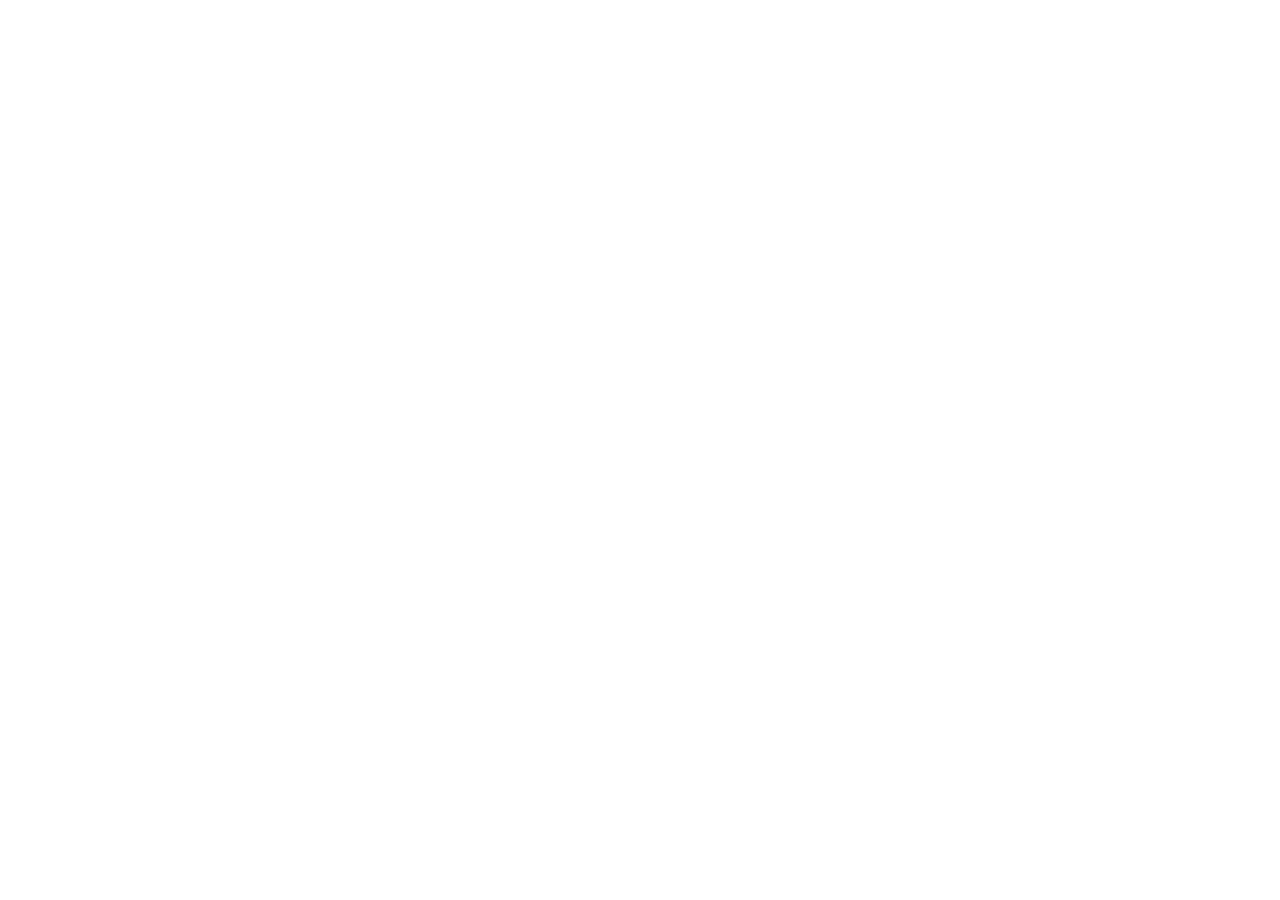
==== index.html @ 6462c763 "structur-created" ====
<!DOCTYPE html>
<html lang="de">
<head>
    <meta charset="UTF-8">
    <meta name="viewport" content="width=device-width, initial-scale=1.0">

    <title>Friseur & Kosmetikstudio</title>

    <meta name="description" content="Modernes Friseur- und Kosmetikstudio. Professionelle Haar- und Beautybehandlungen. Vereinbaren Sie Ihren Termin.">

    <link rel="stylesheet" href="./styles/style.css">
    <script src="./script.js" defer></script>
</head>

<body>

    <header>

    </header>

    <main>

        <section id="hero">

        </section>

        <section id="about">

        </section>

        <section id="services">

        </section>

        <section id="prices">

        </section>

        <section id="gallery">

        </section>

        <section id="reviews">

        </section>

        <section id="contact">

        </section>

    </main>

    <footer>

    </footer>

</body>
</html>
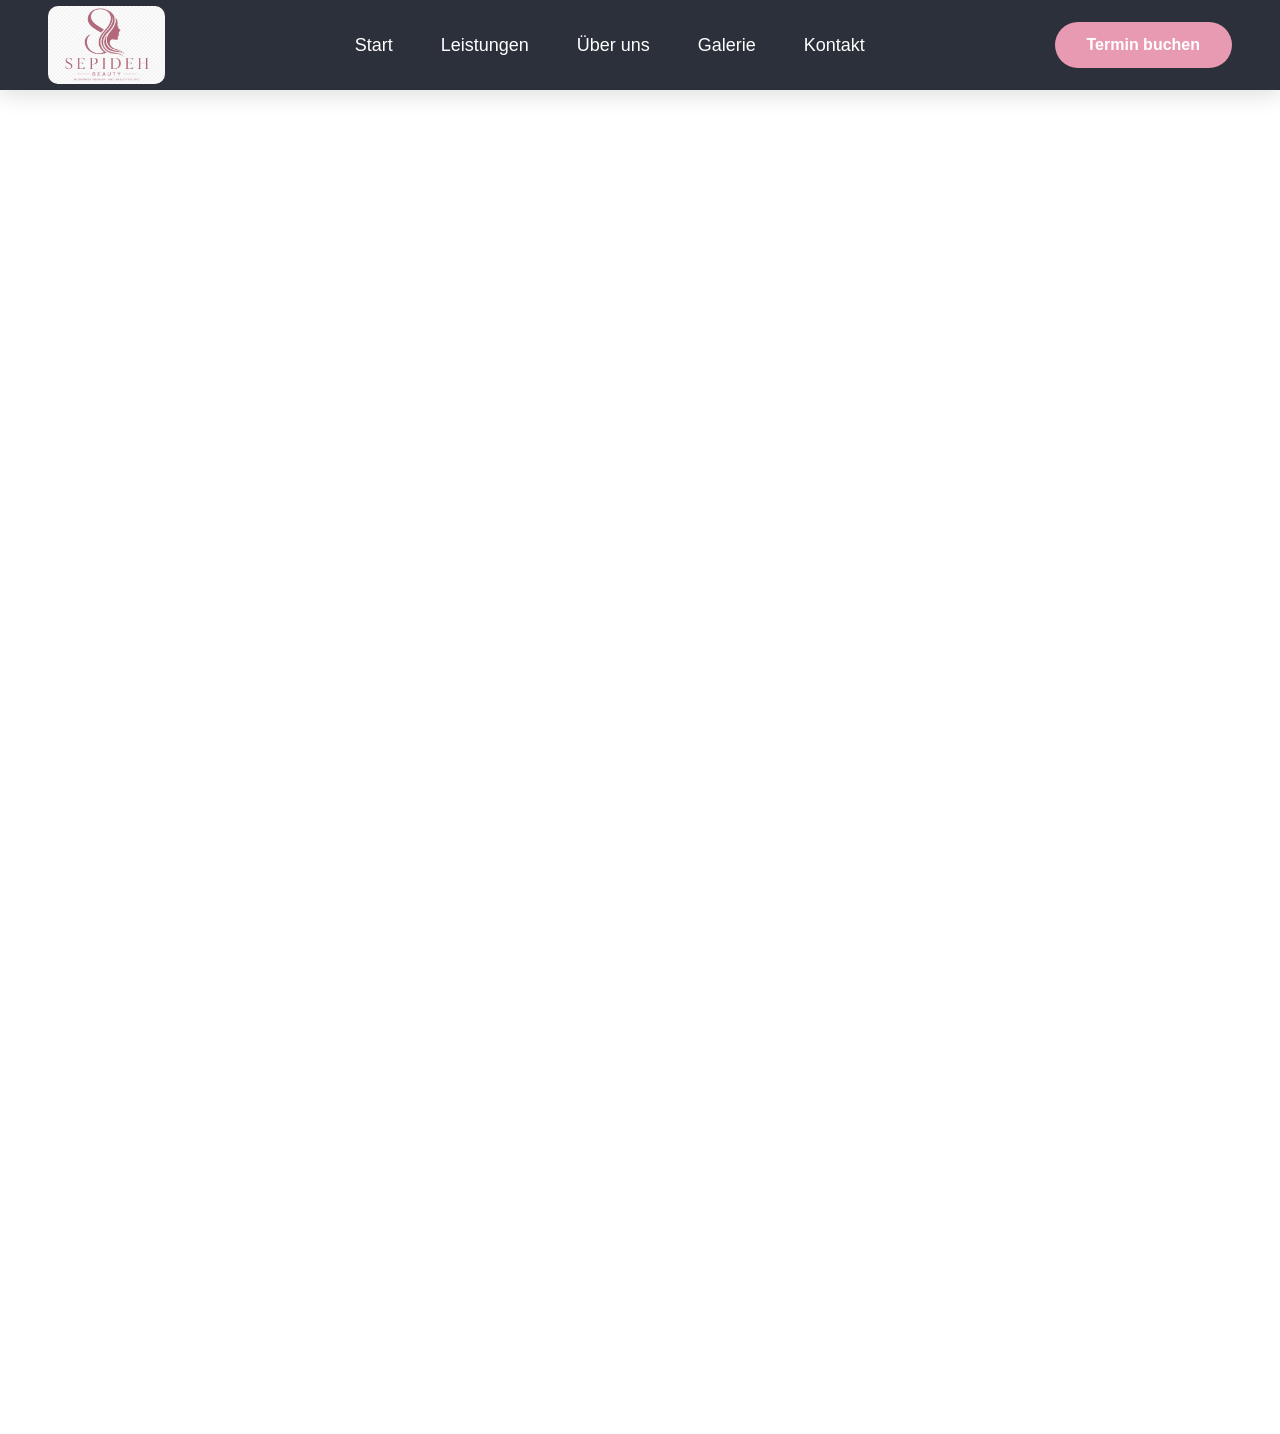
==== commit e0d7ba91: "header-style-created" ====
--- a/index.html
+++ b/index.html
@@ -15,8 +15,30 @@
 <body>
 
     <header>
+    <div class="header_content">
 
-    </header>
+        <a href="#" class="logo">
+            <img src="./assets/images/logo.webp" alt="Sepideh Beauty Logo">
+        </a>
+
+        <nav class="desktop_nav">
+            <a href="#home">Start</a>
+            <a href="#services">Leistungen</a>
+            <a href="#about">Über uns</a>
+            <a href="#gallery">Galerie</a>
+            <a href="#contact">Kontakt</a>
+        </nav>
+
+        <button class="appointment_btn">
+            Termin buchen
+        </button>
+
+        <button class="burger_btn" aria-label="Menü öffnen">
+            ☰
+        </button>
+
+    </div>
+</header>
 
     <main>
 
--- a/styles/style.css
+++ b/styles/style.css
@@ -0,0 +1,5 @@
+@import url("fonts.css");
+@import url("global.css");
+@import url("header_and_footer.css");
+@import url("sections.css");
+@import url("media.css");
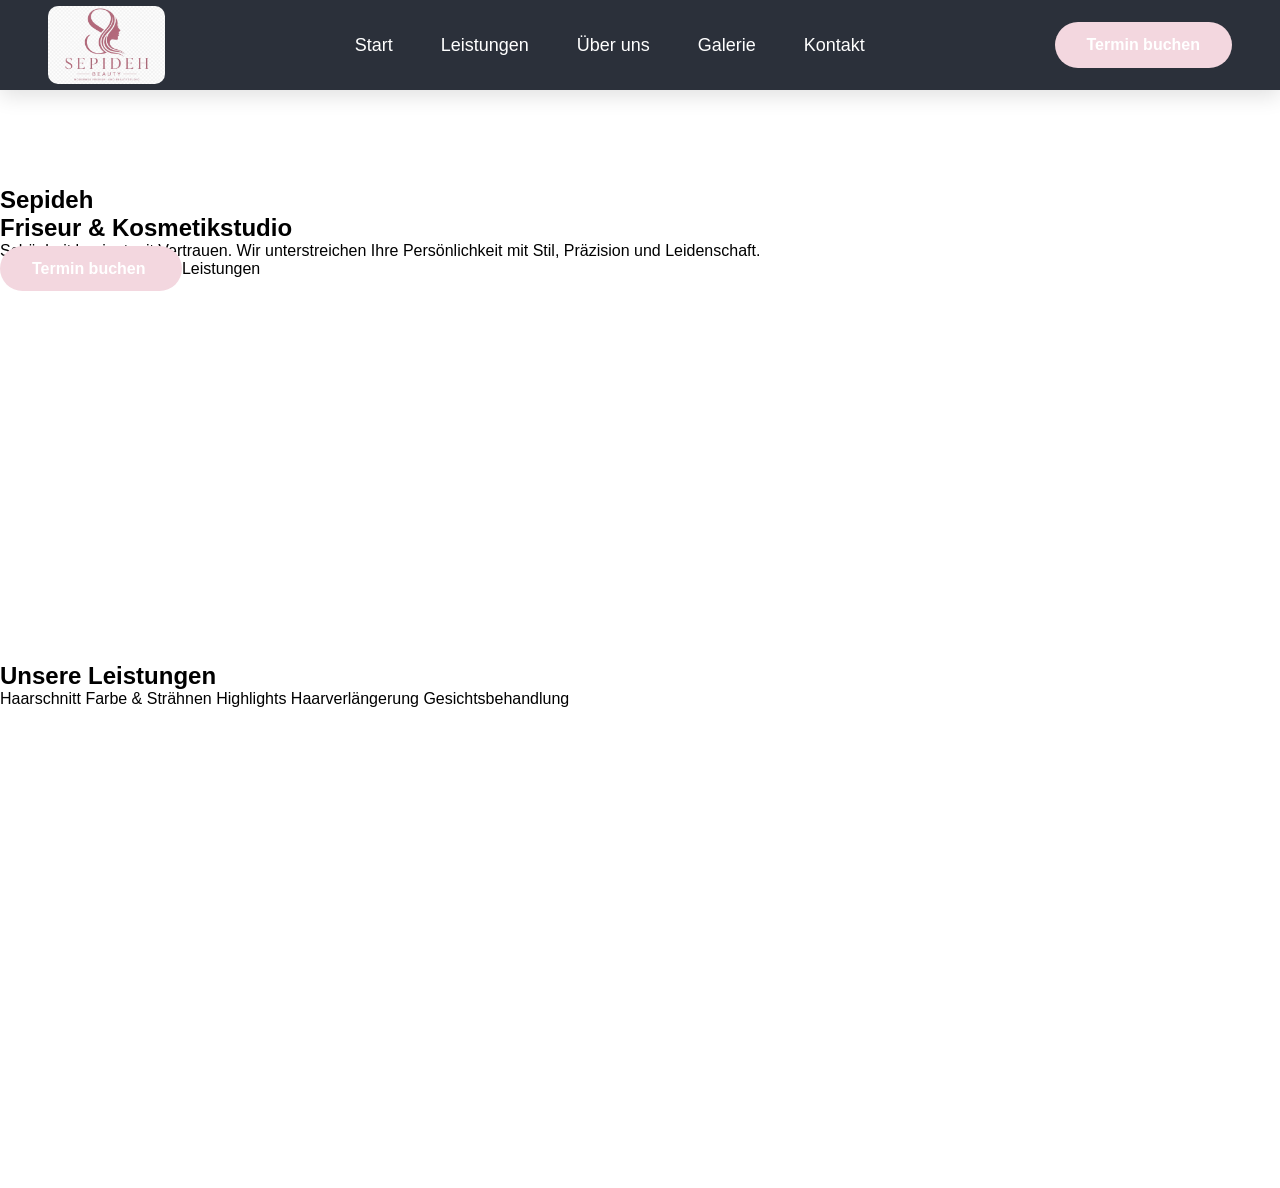
==== commit 4a164604: "fonts-lokal-added" ====
--- a/index.html
+++ b/index.html
@@ -14,10 +14,10 @@
 
 <body>
 
-    <header>
+   <header>
     <div class="header_content">
 
-        <a href="#" class="logo">
+      <a href="#hero" class="logo">
             <img src="./assets/images/logo.webp" alt="Sepideh Beauty Logo">
         </a>
 
@@ -29,9 +29,9 @@
             <a href="#contact">Kontakt</a>
         </nav>
 
-        <button class="appointment_btn">
+        <a href="tel:+497141123456" class="appointment_btn">
             Termin buchen
-        </button>
+        </a>
 
         <button class="burger_btn" aria-label="Menü öffnen">
             ☰
@@ -40,37 +40,86 @@
     </div>
 </header>
 
-    <main>
 
-        <section id="hero">
+   <main>
 
-        </section>
+    <section id="hero">
 
-        <section id="about">
+        <div class="hero_overlay">
 
-        </section>
+    <h1>Sepideh</h1>
 
-        <section id="services">
+    <h2>Friseur & Kosmetikstudio</h2>
 
-        </section>
+    <p>
+        Schönheit beginnt mit Vertrauen.
+        Wir unterstreichen Ihre Persönlichkeit mit Stil,
+        Präzision und Leidenschaft.
+    </p>
 
-        <section id="prices">
+    <div class="hero_buttons">
 
-        </section>
+        <a href="tel:+497141123456" class="appointment_btn">
+            Termin buchen
+        </a>
 
-        <section id="gallery">
+        <a href="#services" class="hero_btn_secondary">
+            Leistungen
+        </a>
 
-        </section>
+    </div>
 
-        <section id="reviews">
+</div>
 
-        </section>
+    </section>
 
-        <section id="contact">
+    <section id="about">
 
-        </section>
+    </section>
 
-    </main>
+    <section id="services">
+
+        <h2>Unsere Leistungen</h2>
+
+        <nav class="service_nav">
+            <a href="#haarschnitt">Haarschnitt</a>
+            <a href="#farbe-straehnen">Farbe & Strähnen</a>
+            <a href="#highlights">Highlights</a>
+            <a href="#haarverlaengerung">Haarverlängerung</a>
+            <a href="#gesichtsbehandlung">Gesichtsbehandlung</a>
+        </nav>
+
+        <article id="haarschnitt">
+
+        </article>
+
+        <article id="farbe-straehnen">
+
+        </article>
+
+        <article id="highlights">
+
+        </article>
+
+        <article id="haarverlaengerung">
+
+        </article>
+
+        <article id="gesichtsbehandlung">
+
+        </article>
+
+    </section>
+
+    <section id="gallery">
+
+    </section>
+
+    <section id="contact">
+
+    </section>
+
+</main>
 
     <footer>
 
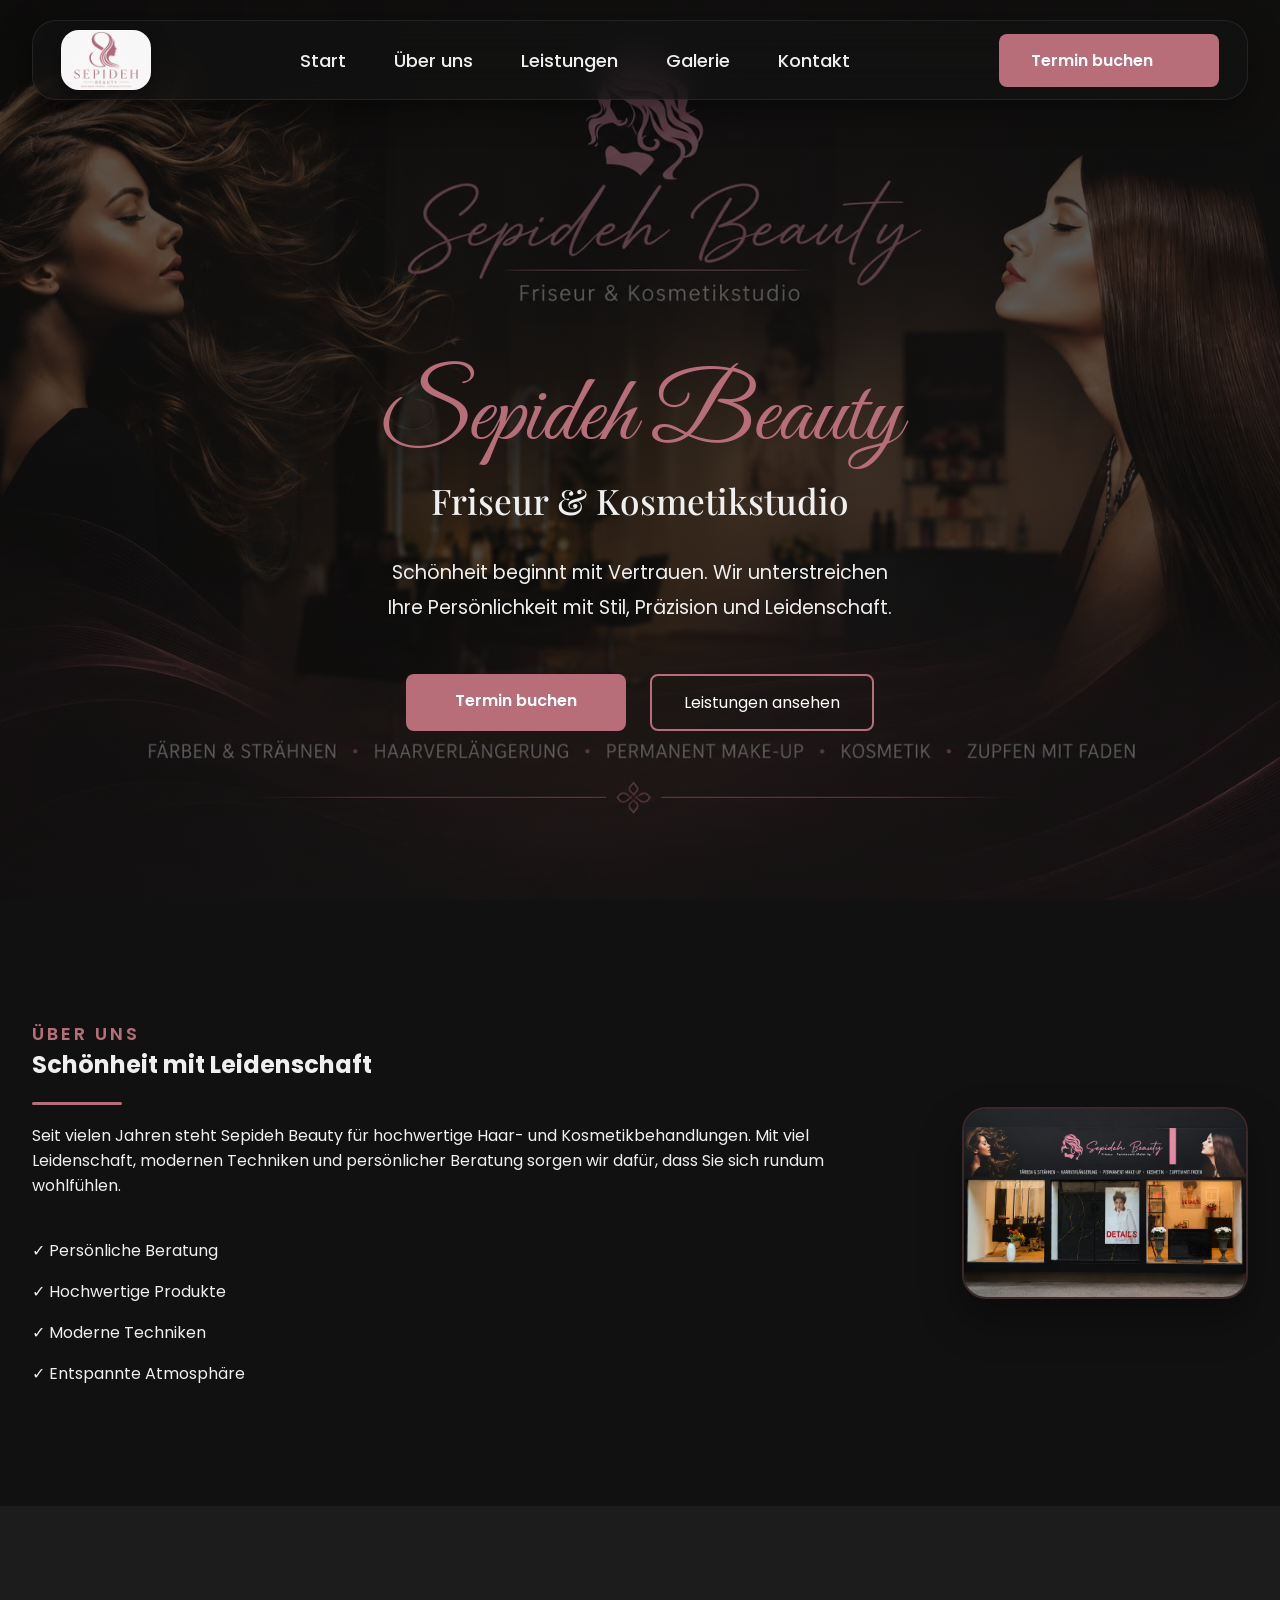
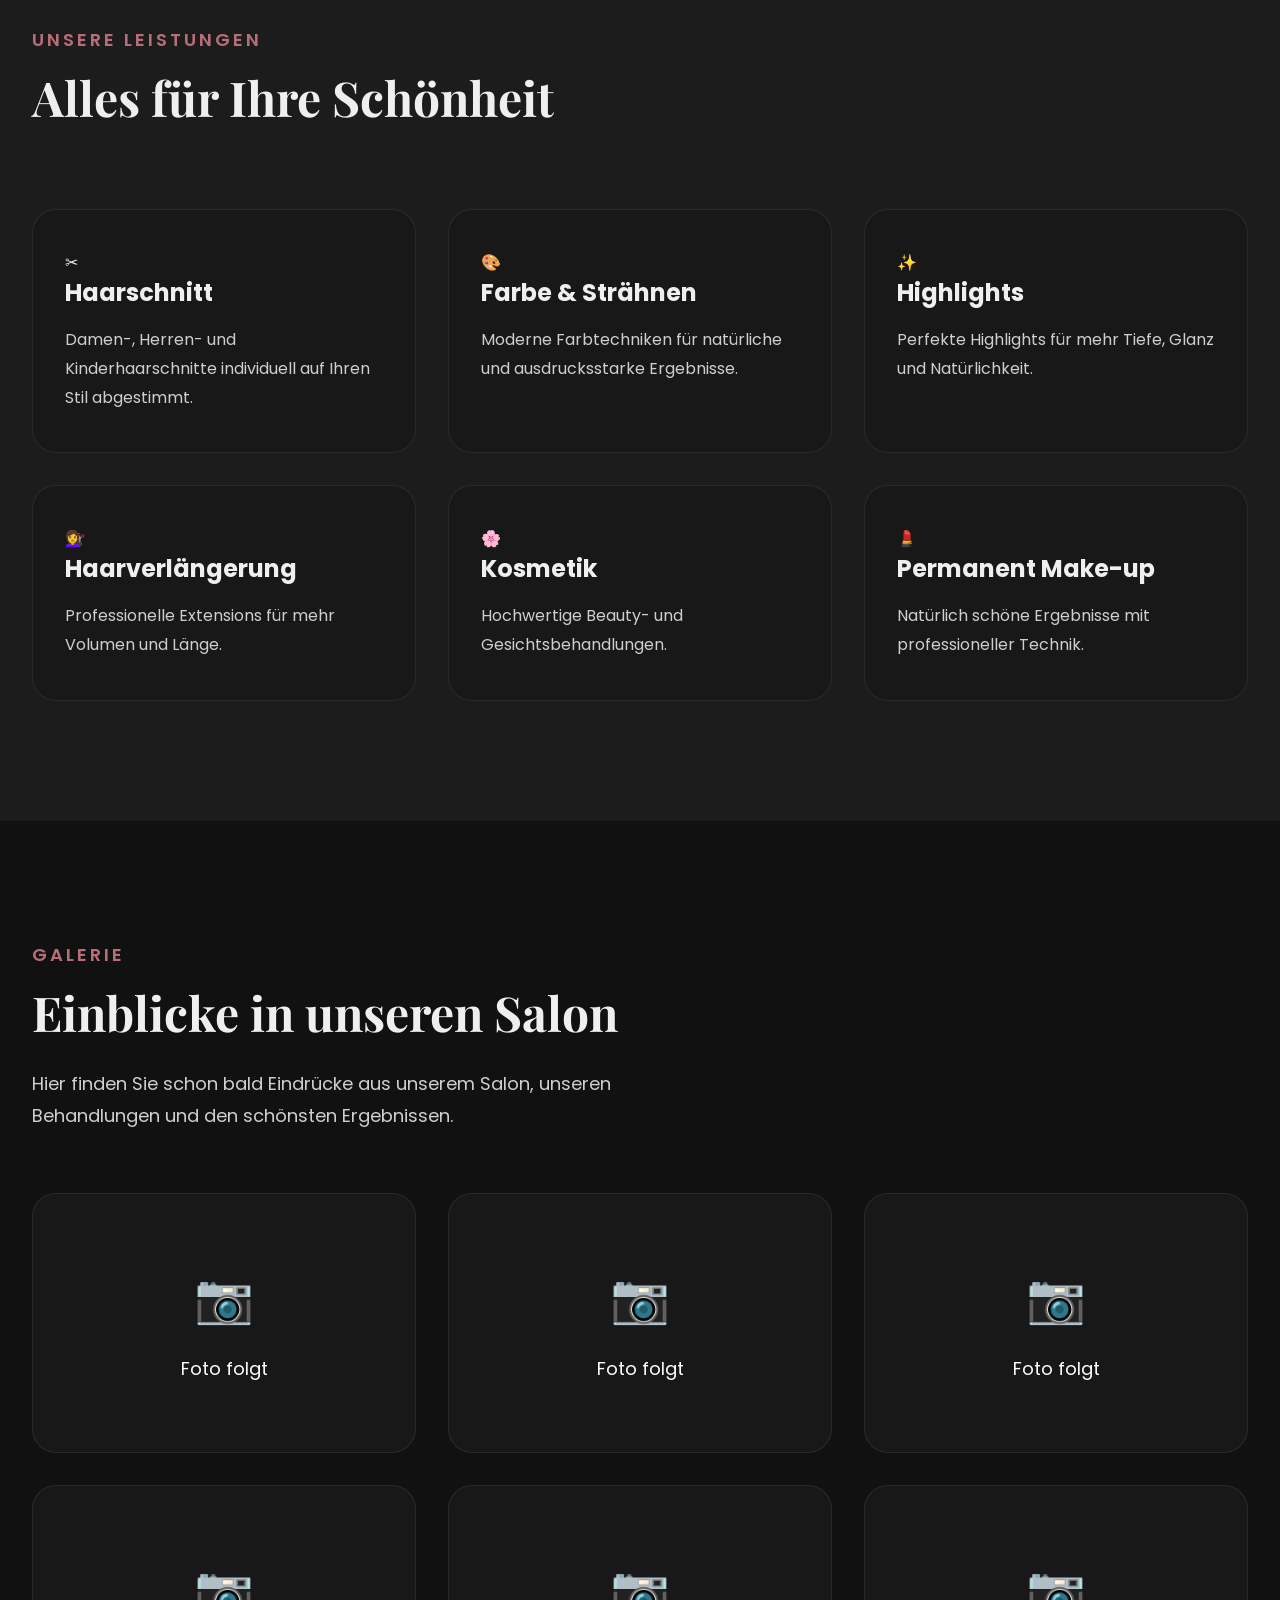
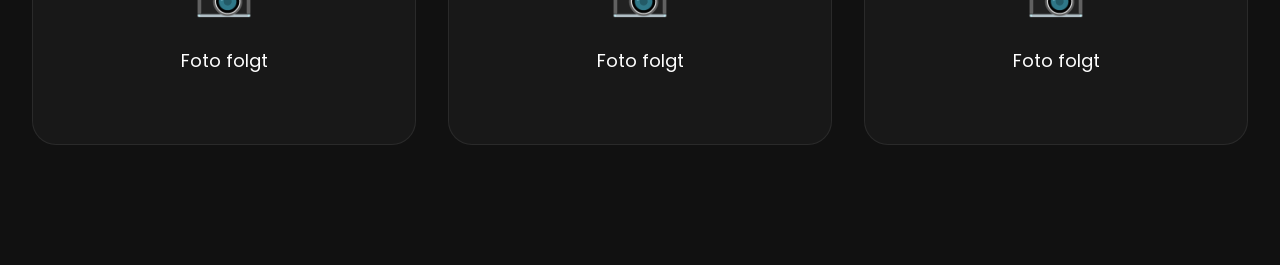
==== commit d14bf154: "section-style" ====
--- a/index.html
+++ b/index.html
@@ -15,16 +15,16 @@
 <body>
 
    <header>
-    <div class="header_content">
-
-      <a href="#hero" class="logo">
+    <div class="header_content container">
+
+        <a href="#hero" class="logo">
             <img src="./assets/images/logo.webp" alt="Sepideh Beauty Logo">
         </a>
 
         <nav class="desktop_nav">
-            <a href="#home">Start</a>
+            <a href="#hero">Start</a>
+            <a href="#about">Über uns</a>
             <a href="#services">Leistungen</a>
-            <a href="#about">Über uns</a>
             <a href="#gallery">Galerie</a>
             <a href="#contact">Kontakt</a>
         </nav>
@@ -40,80 +40,253 @@
     </div>
 </header>
 
-
    <main>
 
-    <section id="hero">
+   <section id="hero">
+
+    <div class="container">
 
         <div class="hero_overlay">
 
-    <h1>Sepideh</h1>
-
-    <h2>Friseur & Kosmetikstudio</h2>
-
-    <p>
-        Schönheit beginnt mit Vertrauen.
-        Wir unterstreichen Ihre Persönlichkeit mit Stil,
-        Präzision und Leidenschaft.
-    </p>
-
-    <div class="hero_buttons">
-
-        <a href="tel:+497141123456" class="appointment_btn">
-            Termin buchen
-        </a>
-
-        <a href="#services" class="hero_btn_secondary">
-            Leistungen
-        </a>
-
-    </div>
-
-</div>
-
-    </section>
+            <h1>Sepideh Beauty</h1>
+
+            <h2>Friseur & Kosmetikstudio</h2>
+
+            <p>
+                Schönheit beginnt mit Vertrauen.
+                Wir unterstreichen Ihre Persönlichkeit
+                mit Stil, Präzision und Leidenschaft.
+            </p>
+
+            <div class="hero_buttons">
+
+                <a href="tel:+497141123456" class="appointment_btn">
+                    Termin buchen
+                </a>
+
+                <a href="#services" class="hero_btn_secondary">
+                    Leistungen ansehen
+                </a>
+
+            </div>
+
+        </div>
+
+    </div>
+
+</section>
 
     <section id="about">
 
-    </section>
+    <div class="container">
+
+        <div class="about_content">
+
+            <div class="about_text">
+
+                <span class="section_subtitle">
+                    Über uns
+                </span>
+
+                <h2>
+                    Schönheit mit Leidenschaft
+                </h2>
+
+                <p>
+                    Seit vielen Jahren steht Sepideh Beauty
+                    für hochwertige Haar- und Kosmetikbehandlungen.
+                    Mit viel Leidenschaft, modernen Techniken und
+                    persönlicher Beratung sorgen wir dafür,
+                    dass Sie sich rundum wohlfühlen.
+                </p>
+
+                <div class="about_features">
+
+                    <div class="feature">✓ Persönliche Beratung</div>
+                    <div class="feature">✓ Hochwertige Produkte</div>
+                    <div class="feature">✓ Moderne Techniken</div>
+                    <div class="feature">✓ Entspannte Atmosphäre</div>
+
+                </div>
+
+            </div>
+
+            <div class="about_image">
+
+                <img src="./assets/images/salon.jpg" alt="Salon">
+
+            </div>
+
+        </div>
+
+    </div>
+
+</section>
 
     <section id="services">
 
-        <h2>Unsere Leistungen</h2>
-
-        <nav class="service_nav">
-            <a href="#haarschnitt">Haarschnitt</a>
-            <a href="#farbe-straehnen">Farbe & Strähnen</a>
-            <a href="#highlights">Highlights</a>
-            <a href="#haarverlaengerung">Haarverlängerung</a>
-            <a href="#gesichtsbehandlung">Gesichtsbehandlung</a>
-        </nav>
-
-        <article id="haarschnitt">
-
-        </article>
-
-        <article id="farbe-straehnen">
-
-        </article>
-
-        <article id="highlights">
-
-        </article>
-
-        <article id="haarverlaengerung">
-
-        </article>
-
-        <article id="gesichtsbehandlung">
-
-        </article>
-
-    </section>
+    <div class="container">
+
+        <span class="section_subtitle">
+            Unsere Leistungen
+        </span>
+
+        <h2>
+            Alles für Ihre Schönheit
+        </h2>
+
+        <div class="services_grid">
+
+            <article class="service_card">
+
+                <div class="service_icon">✂</div>
+
+                <h3>Haarschnitt</h3>
+
+                <p>
+                    Damen-, Herren- und Kinderhaarschnitte
+                    individuell auf Ihren Stil abgestimmt.
+                </p>
+
+            </article>
+
+            <article class="service_card">
+
+                <div class="service_icon">🎨</div>
+
+                <h3>Farbe & Strähnen</h3>
+
+                <p>
+                    Moderne Farbtechniken für natürliche
+                    und ausdrucksstarke Ergebnisse.
+                </p>
+
+            </article>
+
+            <article class="service_card">
+
+                <div class="service_icon">✨</div>
+
+                <h3>Highlights</h3>
+
+                <p>
+                    Perfekte Highlights für mehr Tiefe,
+                    Glanz und Natürlichkeit.
+                </p>
+
+            </article>
+
+            <article class="service_card">
+
+                <div class="service_icon">💇‍♀️</div>
+
+                <h3>Haarverlängerung</h3>
+
+                <p>
+                    Professionelle Extensions für mehr
+                    Volumen und Länge.
+                </p>
+
+            </article>
+
+            <article class="service_card">
+
+                <div class="service_icon">🌸</div>
+
+                <h3>Kosmetik</h3>
+
+                <p>
+                    Hochwertige Beauty- und
+                    Gesichtsbehandlungen.
+                </p>
+
+            </article>
+
+            <article class="service_card">
+
+                <div class="service_icon">💄</div>
+
+                <h3>Permanent Make-up</h3>
+
+                <p>
+                    Natürlich schöne Ergebnisse
+                    mit professioneller Technik.
+                </p>
+
+            </article>
+
+        </div>
+
+    </div>
+
+</section>
 
     <section id="gallery">
 
-    </section>
+    <div class="container">
+
+        <span class="section_subtitle">
+            Galerie
+        </span>
+
+        <h2>
+            Einblicke in unseren Salon
+        </h2>
+
+        <p class="gallery_intro">
+            Hier finden Sie schon bald Eindrücke aus unserem Salon,
+            unseren Behandlungen und den schönsten Ergebnissen.
+        </p>
+
+        <div class="gallery_grid">
+
+            <div class="gallery_card">
+                <div class="gallery_placeholder">
+                    📷
+                    <span>Foto folgt</span>
+                </div>
+            </div>
+
+            <div class="gallery_card">
+                <div class="gallery_placeholder">
+                    📷
+                    <span>Foto folgt</span>
+                </div>
+            </div>
+
+            <div class="gallery_card">
+                <div class="gallery_placeholder">
+                    📷
+                    <span>Foto folgt</span>
+                </div>
+            </div>
+
+            <div class="gallery_card">
+                <div class="gallery_placeholder">
+                    📷
+                    <span>Foto folgt</span>
+                </div>
+            </div>
+
+            <div class="gallery_card">
+                <div class="gallery_placeholder">
+                    📷
+                    <span>Foto folgt</span>
+                </div>
+            </div>
+
+            <div class="gallery_card">
+                <div class="gallery_placeholder">
+                    📷
+                    <span>Foto folgt</span>
+                </div>
+            </div>
+
+        </div>
+
+    </div>
+
+</section>
 
     <section id="contact">
 
--- a/styles/style.css
+++ b/styles/style.css
@@ -1,5 +1,5 @@
 @import url("fonts.css");
 @import url("global.css");
 @import url("header_and_footer.css");
-@import url("sections.css");
+@import url("section.css");
 @import url("media.css");
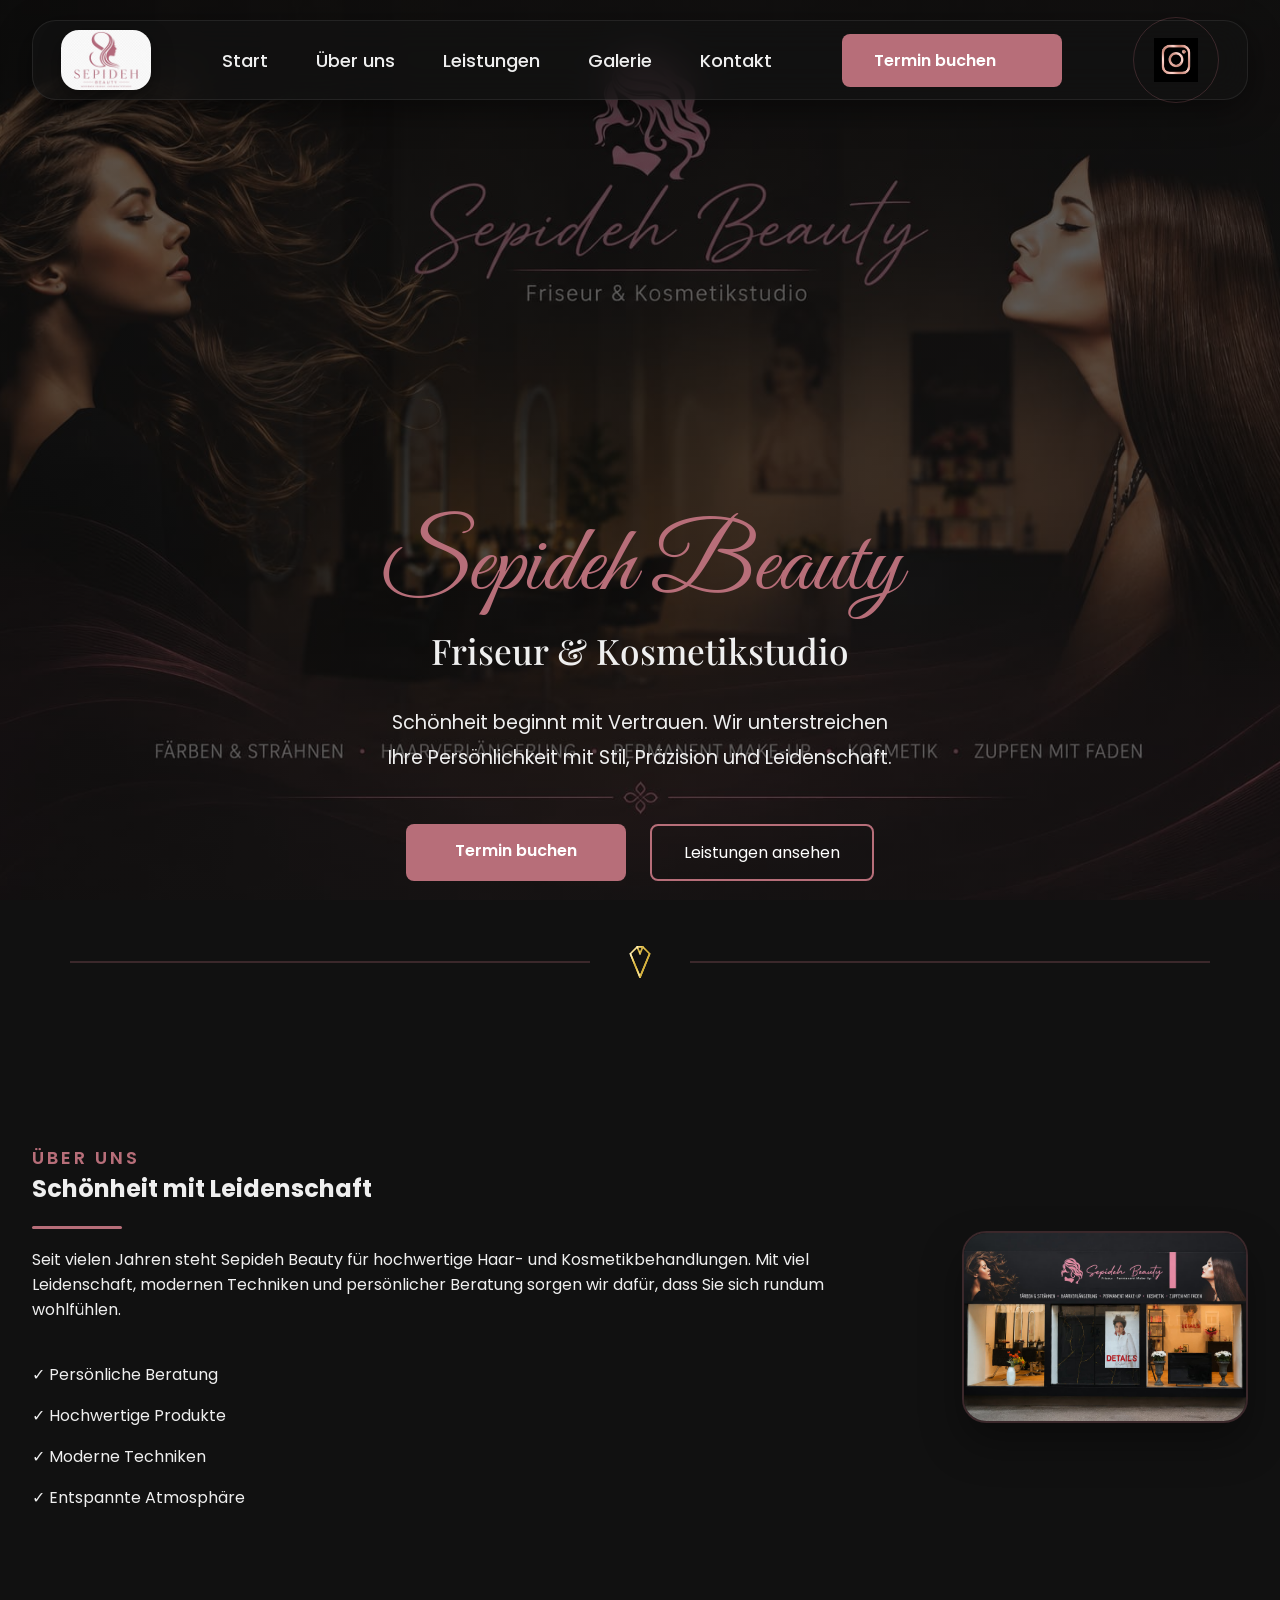
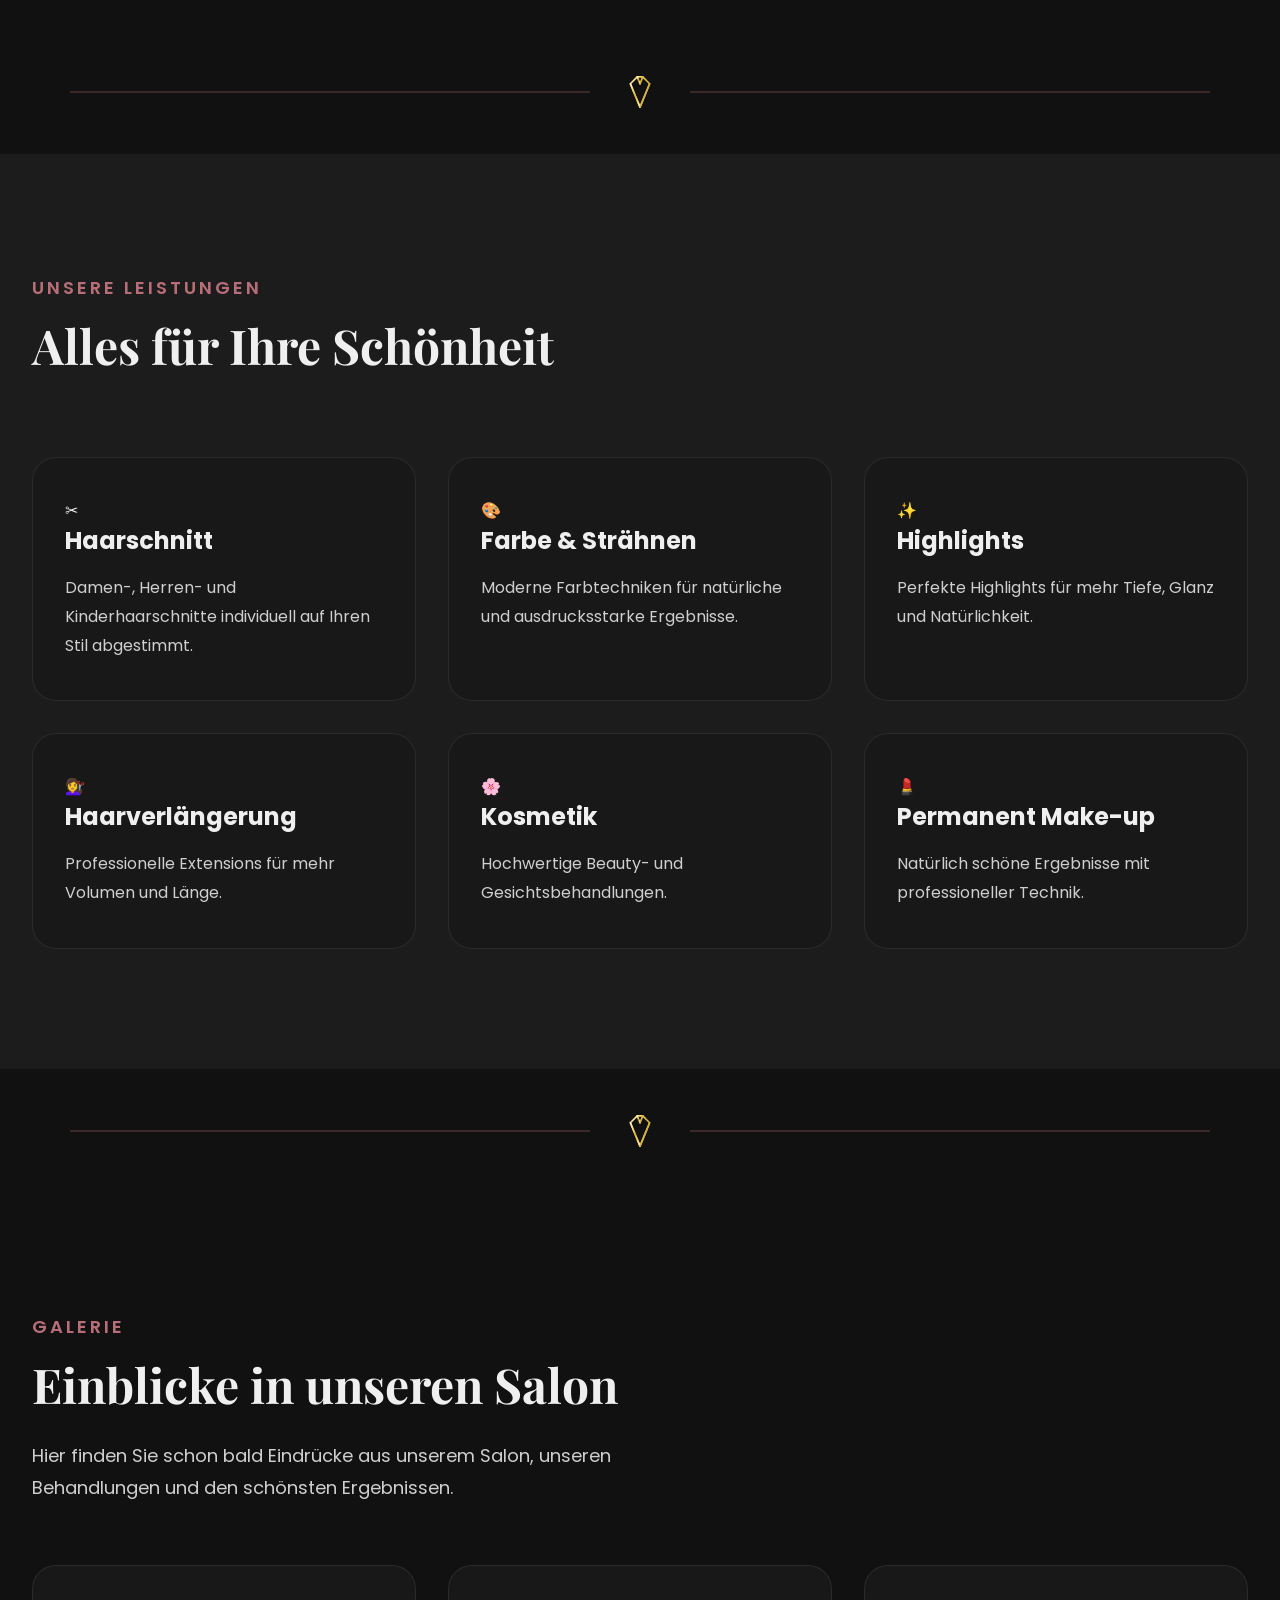
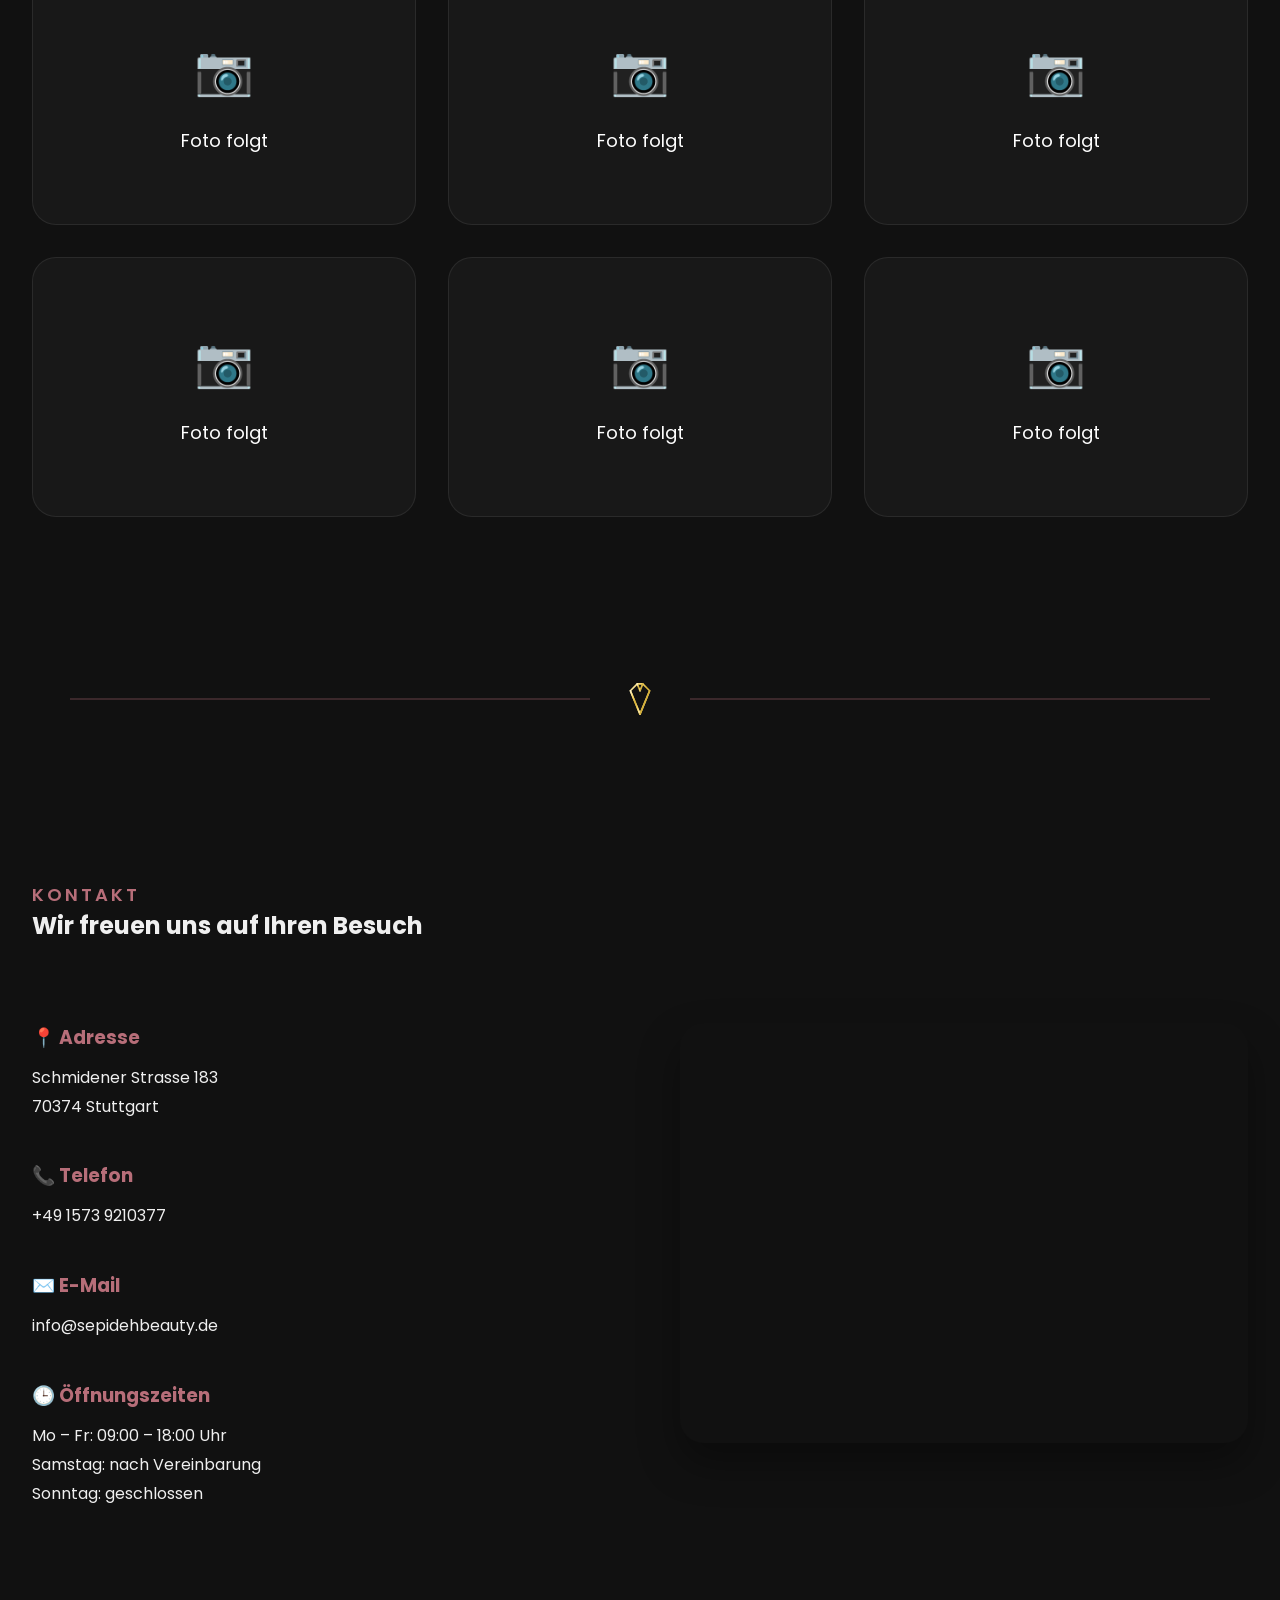
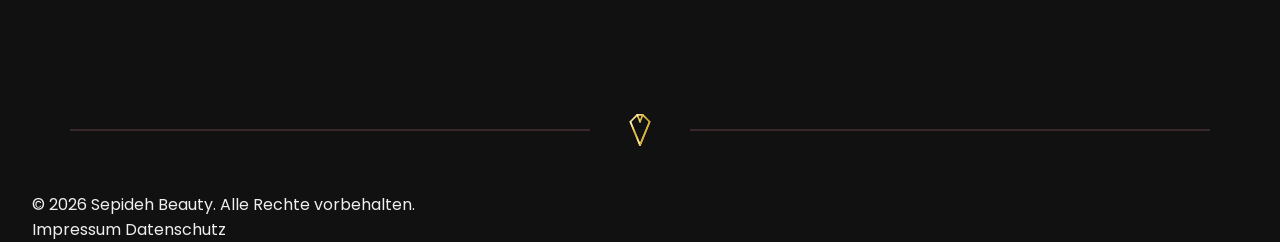
==== commit d7bcd595: "impressum and datenschutz- added" ====
--- a/index.html
+++ b/index.html
@@ -33,6 +33,16 @@
             Termin buchen
         </a>
 
+        <a href="https://www.instagram.com/sepideh_friseur/"
+   target="_blank"
+   rel="noopener noreferrer"
+   class="instagram_link">
+
+    <img src="./assets/icons/insta-icon.png"
+         alt="Instagram">
+
+</a>
+
         <button class="burger_btn" aria-label="Menü öffnen">
             ☰
         </button>
@@ -76,6 +86,15 @@
 
 </section>
 
+
+<div class="section_divider">
+    <span class="divider_line"></span>
+    <img src="./assets/icons/divider-diamond.svg" alt="" class="divider_icon">
+    <span class="divider_line"></span>
+</div>
+
+
+
     <section id="about">
 
     <div class="container">
@@ -123,6 +142,12 @@
 
 </section>
 
+<div class="section_divider">
+    <span class="divider_line"></span>
+    <img src="./assets/icons/divider-diamond.svg" alt="" class="divider_icon">
+    <span class="divider_line"></span>
+</div>
+
     <section id="services">
 
     <div class="container">
@@ -220,6 +245,16 @@
     </div>
 
 </section>
+
+
+
+<div class="section_divider">
+    <span class="divider_line"></span>
+    <img src="./assets/icons/divider-diamond.svg" alt="" class="divider_icon">
+    <span class="divider_line"></span>
+</div>
+
+
 
     <section id="gallery">
 
@@ -288,15 +323,110 @@
 
 </section>
 
-    <section id="contact">
-
-    </section>
+<div class="section_divider">
+    <span class="divider_line"></span>
+    <img src="./assets/icons/divider-diamond.svg" alt="" class="divider_icon">
+    <span class="divider_line"></span>
+</div>
+
+   <section id="contact">
+
+    <div class="container">
+
+        <div class="section_title">
+
+            <span class="section_subtitle">Kontakt</span>
+
+            <h2>Wir freuen uns auf Ihren Besuch</h2>
+
+        </div>
+
+        <div class="contact_content">
+
+            <div class="contact_info">
+
+                <div class="contact_item">
+                    <h3>📍 Adresse</h3>
+                    <p>
+                        Schmidener Strasse 183<br>
+                        70374 Stuttgart
+                    </p>
+                </div>
+
+                <div class="contact_item">
+                    <h3>📞 Telefon</h3>
+                    <p>
+                        <a href="tel:+497141123456">
+                            +49 1573 9210377
+                        </a>
+                    </p>
+                </div>
+
+                <div class="contact_item">
+                    <h3>✉️ E-Mail</h3>
+                    <p>
+                        <a href="mailto:info@sepidehbeauty.de">
+                            info@sepidehbeauty.de
+                        </a>
+                    </p>
+                </div>
+
+                <div class="contact_item">
+                    <h3>🕒 Öffnungszeiten</h3>
+
+                    <p>Mo – Fr: 09:00 – 18:00 Uhr</p>
+                    <p>Samstag: nach Vereinbarung</p>
+                    <p>Sonntag: geschlossen</p>
+
+                </div>
+
+            </div>
+
+            <div class="contact_map">
+
+                <iframe
+    src="https://www.google.com/maps/embed?pb=!1m18!1m12!1m3!1d2627.2802327440572!2d9.23157567654651!3d48.81471437132634!2m3!1f0!2f0!3f0!3m2!1i1024!2i768!4f13.1!3m3!1m2!1s0x4799c5729b293499%3A0x6edec80e36bead76!2sSchmidener%20Str.%20183%2C%2070374%20Stuttgart-Bad%20Cannstatt!5e0!3m2!1sde!2sde!4v1783251507071!5m2!1sde!2sde"
+    loading="lazy"
+    referrerpolicy="strict-origin-when-cross-origin">
+</iframe>
+
+            </div>
+
+        </div>
+
+    </div>
+
+</section>
+
+<div class="section_divider">
+    <span class="divider_line"></span>
+    <img src="./assets/icons/divider-diamond.svg" alt="" class="divider_icon">
+    <span class="divider_line"></span>
+</div>
 
 </main>
 
     <footer>
 
-    </footer>
+    <div class="container footer_content">
+
+        <p>© 2026 Sepideh Beauty. Alle Rechte vorbehalten.</p>
+
+        <nav class="footer_nav">
+
+            <a href="impressum.html">
+                Impressum
+            </a>
+
+            <a href="datenschutz.html">
+                Datenschutz
+            </a>
+
+        </nav>
+
+    </div>
+
+</footer>
 
 </body>
 </html>
--- a/styles/style.css
+++ b/styles/style.css
@@ -2,4 +2,5 @@
 @import url("global.css");
 @import url("header_and_footer.css");
 @import url("section.css");
+@import url("media.css");
 @import url("media.css");
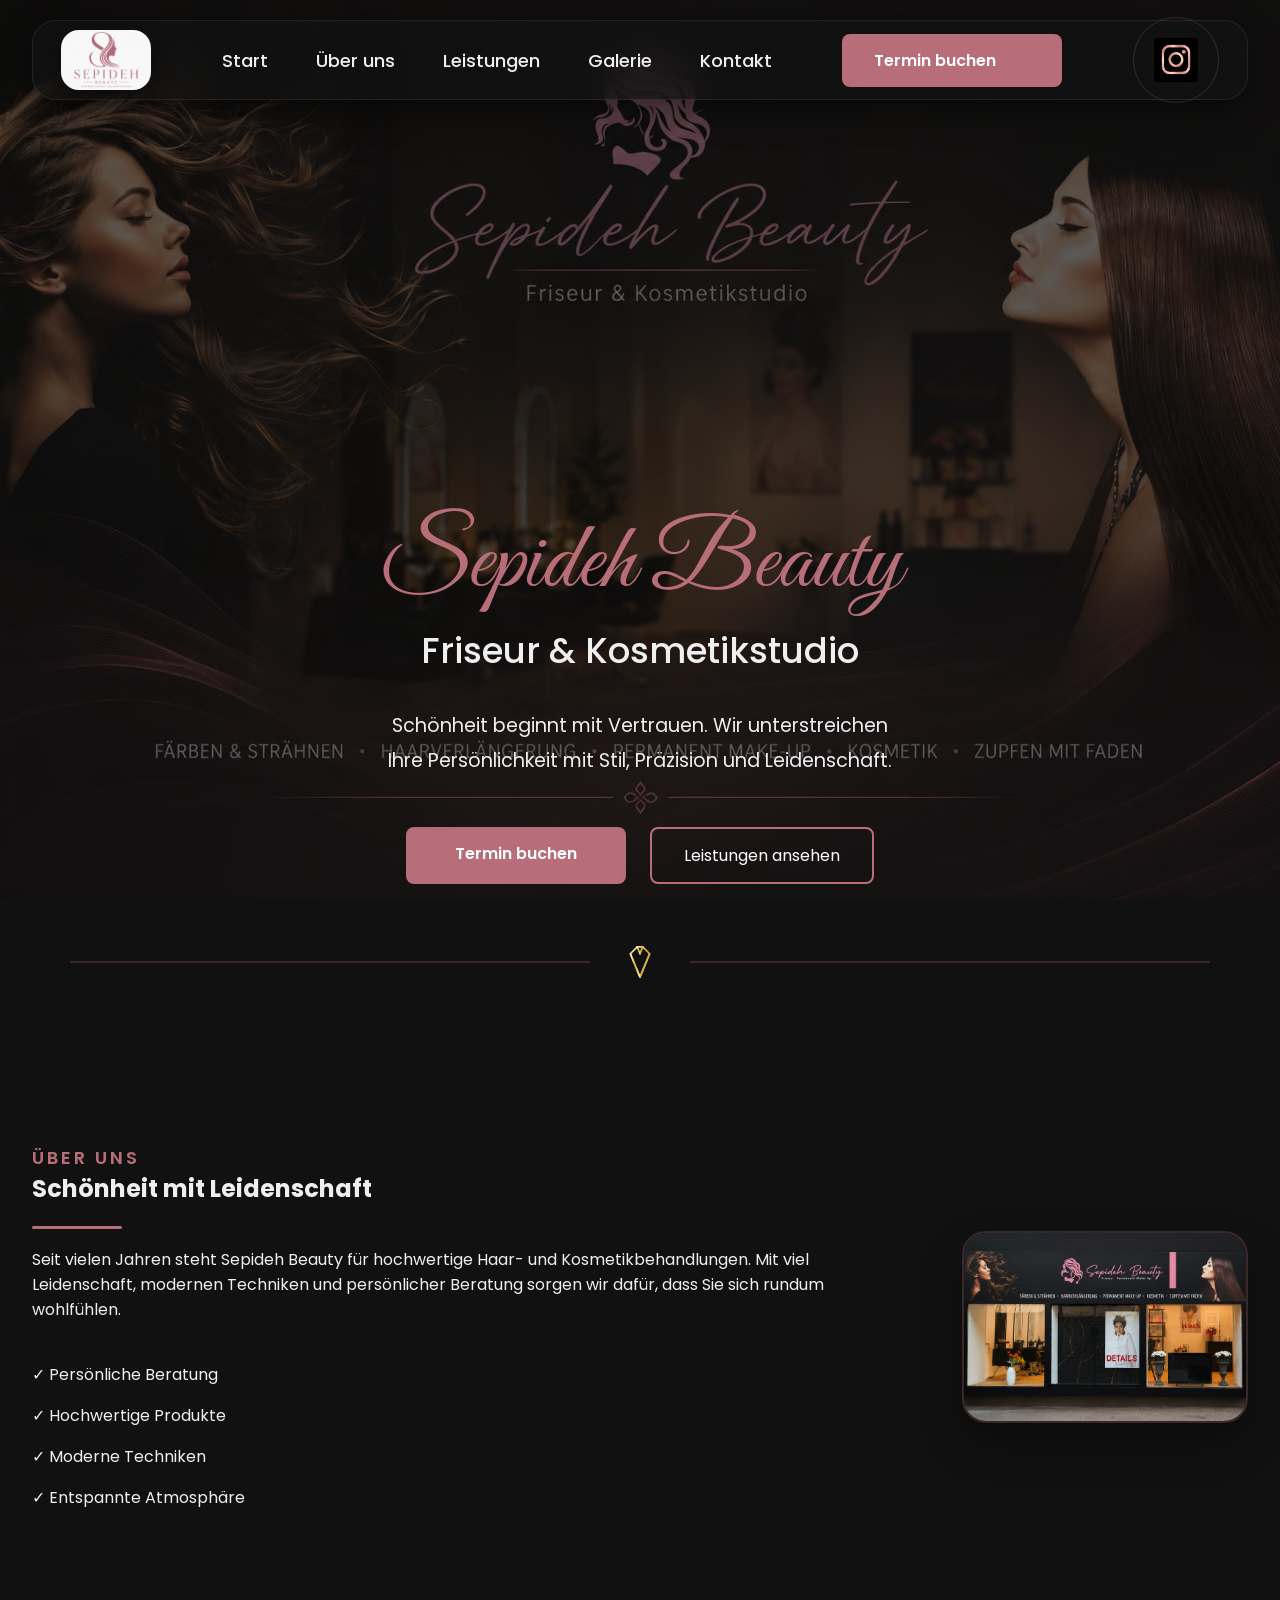
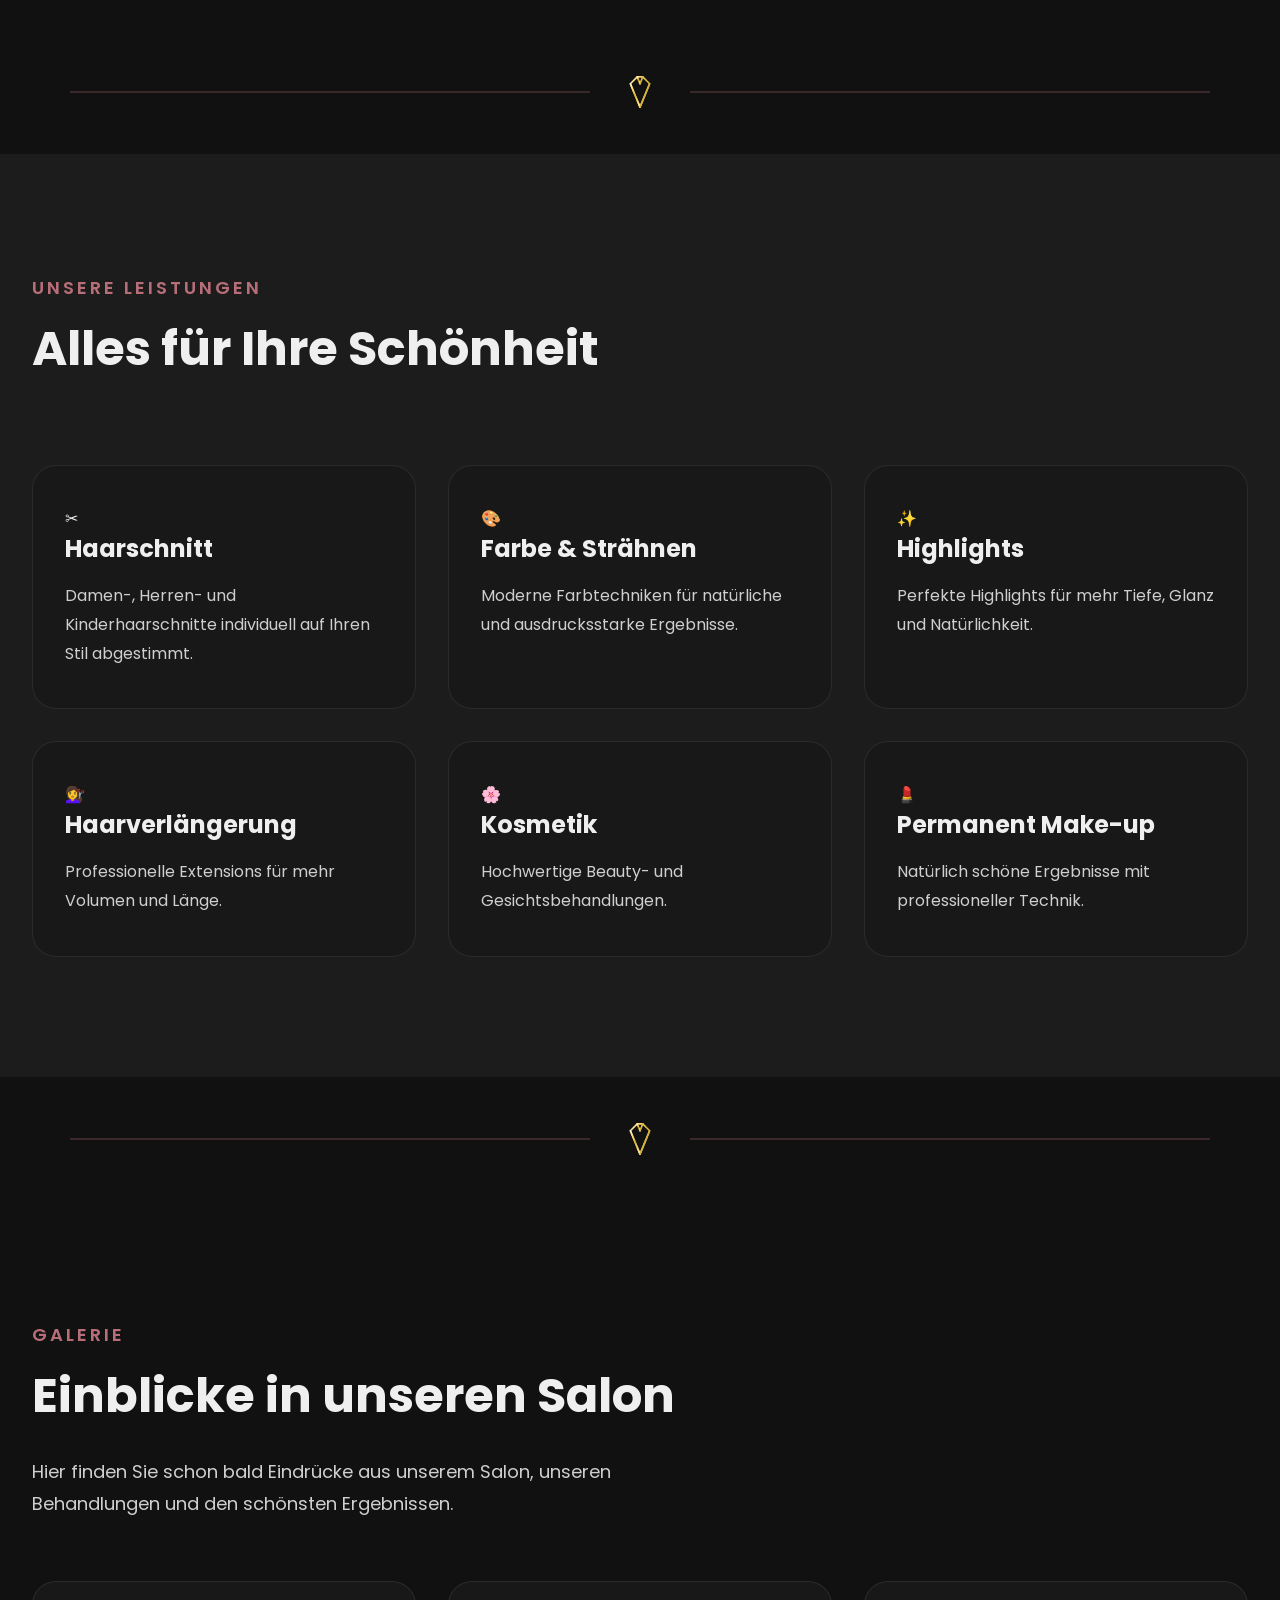
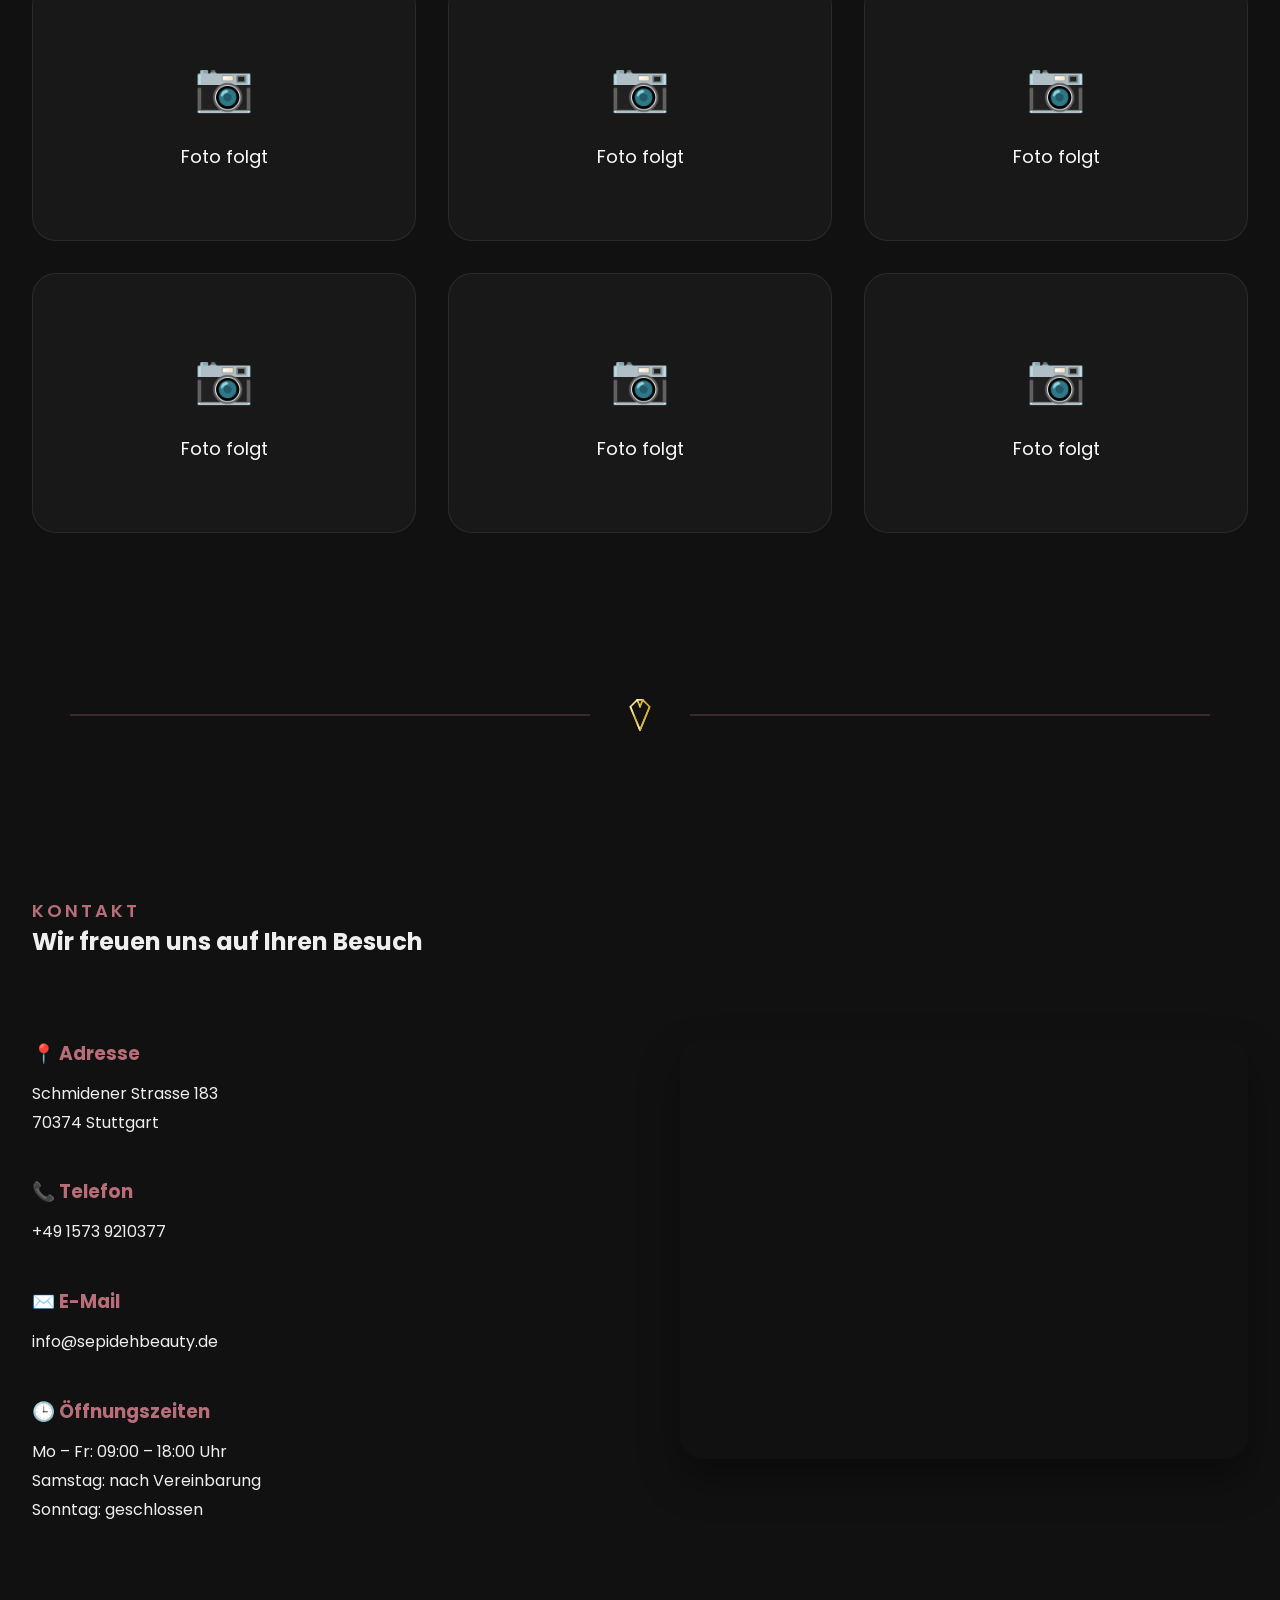
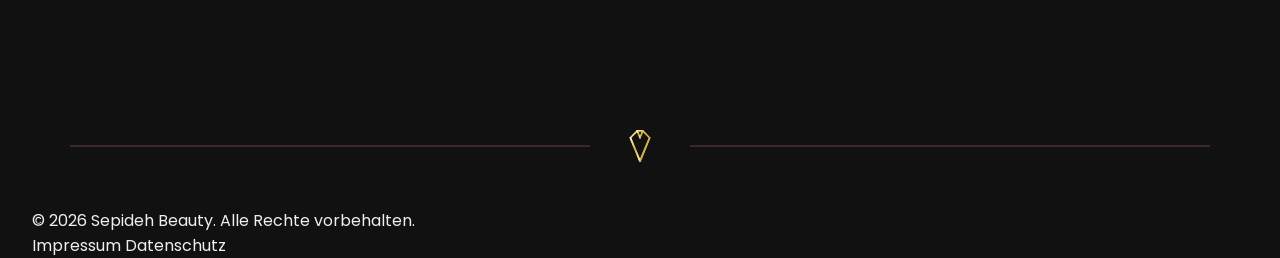
==== commit aec898b6: "favion and  more added" ====
--- a/index.html
+++ b/index.html
@@ -1,432 +1,381 @@
-<!DOCTYPE html>
+<!doctype html>
 <html lang="de">
-<head>
-    <meta charset="UTF-8">
-    <meta name="viewport" content="width=device-width, initial-scale=1.0">
+  <head>
+    <meta charset="UTF-8" />
+    <meta name="viewport" content="width=device-width, initial-scale=1.0" />
 
     <title>Friseur & Kosmetikstudio</title>
 
-    <meta name="description" content="Modernes Friseur- und Kosmetikstudio. Professionelle Haar- und Beautybehandlungen. Vereinbaren Sie Ihren Termin.">
-
-    <link rel="stylesheet" href="./styles/style.css">
-    <script src="./script.js" defer></script>
-</head>
-
-<body>
-
-   <header>
-    <div class="header_content container">
-
+    <meta
+      name="description"
+      content="Modernes Friseur- und Kosmetikstudio. Professionelle Haar- und Beautybehandlungen. Vereinbaren Sie Ihren Termin."
+    />
+
+    <link rel="stylesheet" href="./styles/style.css" />
+
+   <link rel="icon" type="image/png" href="./assets/icons/favicon.png">
+  </head>
+
+  <body>
+    <header>
+      <div class="header_content container">
         <a href="#hero" class="logo">
-            <img src="./assets/images/logo.webp" alt="Sepideh Beauty Logo">
+          <img src="./assets/images/logo.webp" alt="Sepideh Beauty Logo" />
         </a>
 
         <nav class="desktop_nav">
-            <a href="#hero">Start</a>
-            <a href="#about">Über uns</a>
-            <a href="#services">Leistungen</a>
-            <a href="#gallery">Galerie</a>
-            <a href="#contact">Kontakt</a>
+          <a href="#hero">Start</a>
+          <a href="#about">Über uns</a>
+          <a href="#services">Leistungen</a>
+          <a href="#gallery">Galerie</a>
+          <a href="#contact">Kontakt</a>
         </nav>
 
-        <a href="tel:+497141123456" class="appointment_btn">
-            Termin buchen
+        <a href="tel:+4915739210377" class="appointment_btn"> Termin buchen </a>
+
+        <a
+          href="https://www.instagram.com/sepideh_friseur/"
+          target="_blank"
+          rel="noopener noreferrer"
+          class="instagram_link"
+        >
+          <img src="./assets/icons/insta-icon.png" alt="Instagram" />
         </a>
-
-        <a href="https://www.instagram.com/sepideh_friseur/"
-   target="_blank"
-   rel="noopener noreferrer"
-   class="instagram_link">
-
-    <img src="./assets/icons/insta-icon.png"
-         alt="Instagram">
-
-</a>
-
-        <button class="burger_btn" aria-label="Menü öffnen">
-            ☰
+        <button
+          id="burgerBtn"
+          class="burger_btn"
+          onclick="toggleMenu()"
+          aria-label="Menü öffnen"
+        >
+          ☰
         </button>
-
-    </div>
-</header>
-
-   <main>
-
-   <section id="hero">
-
-    <div class="container">
-
-        <div class="hero_overlay">
-
+      </div>
+    </header>
+
+    <!-- ===========================
+     MOBILE MENU
+=========================== -->
+
+    <nav id="mobileMenu" class="mobile_menu">
+      <a href="#hero" onclick="closeMenu()">Start</a>
+      <a href="#about" onclick="closeMenu()">Über uns</a>
+
+      <a href="#services" onclick="closeMenu()">Leistungen</a>
+
+      <a href="#gallery" onclick="closeMenu()">Galerie</a>
+
+      <a href="#contact" onclick="closeMenu()">Kontakt</a>
+
+      <a
+        href="https://www.instagram.com/sepideh_friseur/"
+        target="_blank"
+        rel="noopener noreferrer"
+      >
+        Instagram
+      </a>
+
+      <a href="tel:+4915739210377"> Termin buchen </a>
+    </nav>
+
+    <div id="menuOverlay" class="menu_overlay" onclick="closeMenu()"></div>
+
+    <main>
+      <section id="hero">
+        <div class="container">
+          <div class="hero_overlay">
             <h1>Sepideh Beauty</h1>
 
             <h2>Friseur & Kosmetikstudio</h2>
 
             <p>
-                Schönheit beginnt mit Vertrauen.
-                Wir unterstreichen Ihre Persönlichkeit
-                mit Stil, Präzision und Leidenschaft.
+              Schönheit beginnt mit Vertrauen. Wir unterstreichen Ihre
+              Persönlichkeit mit Stil, Präzision und Leidenschaft.
             </p>
 
             <div class="hero_buttons">
-
-                <a href="tel:+497141123456" class="appointment_btn">
-                    Termin buchen
-                </a>
-
-                <a href="#services" class="hero_btn_secondary">
-                    Leistungen ansehen
-                </a>
-
-            </div>
-
-        </div>
-
-    </div>
-
-</section>
-
-
-<div class="section_divider">
-    <span class="divider_line"></span>
-    <img src="./assets/icons/divider-diamond.svg" alt="" class="divider_icon">
-    <span class="divider_line"></span>
-</div>
-
-
-
-    <section id="about">
-
-    <div class="container">
-
-        <div class="about_content">
-
+              <a href="tel:+4915739210377" class="appointment_btn">
+                Termin buchen
+              </a>
+
+              <a href="#services" class="hero_btn_secondary">
+                Leistungen ansehen
+              </a>
+            </div>
+          </div>
+        </div>
+      </section>
+
+      <div class="section_divider">
+        <span class="divider_line"></span>
+        <img
+          src="./assets/icons/divider-diamond.svg"
+          alt=""
+          class="divider_icon"
+        />
+        <span class="divider_line"></span>
+      </div>
+
+      <section id="about">
+        <div class="container">
+          <div class="about_content">
             <div class="about_text">
-
-                <span class="section_subtitle">
-                    Über uns
-                </span>
-
-                <h2>
-                    Schönheit mit Leidenschaft
-                </h2>
-
+              <span class="section_subtitle"> Über uns </span>
+
+              <h2>Schönheit mit Leidenschaft</h2>
+
+              <p>
+                Seit vielen Jahren steht Sepideh Beauty für hochwertige Haar-
+                und Kosmetikbehandlungen. Mit viel Leidenschaft, modernen
+                Techniken und persönlicher Beratung sorgen wir dafür, dass Sie
+                sich rundum wohlfühlen.
+              </p>
+
+              <div class="about_features">
+                <div class="feature">✓ Persönliche Beratung</div>
+                <div class="feature">✓ Hochwertige Produkte</div>
+                <div class="feature">✓ Moderne Techniken</div>
+                <div class="feature">✓ Entspannte Atmosphäre</div>
+              </div>
+            </div>
+
+            <div class="about_image">
+              <img src="./assets/images/salon.jpg" alt="Salon" />
+            </div>
+          </div>
+        </div>
+      </section>
+
+      <div class="section_divider">
+        <span class="divider_line"></span>
+        <img
+          src="./assets/icons/divider-diamond.svg"
+          alt=""
+          class="divider_icon"
+        />
+        <span class="divider_line"></span>
+      </div>
+
+      <section id="services">
+        <div class="container">
+          <span class="section_subtitle"> Unsere Leistungen </span>
+
+          <h2>Alles für Ihre Schönheit</h2>
+
+          <div class="services_grid">
+            <article class="service_card">
+              <div class="service_icon">✂</div>
+
+              <h3>Haarschnitt</h3>
+
+              <p>
+                Damen-, Herren- und Kinderhaarschnitte individuell auf Ihren
+                Stil abgestimmt.
+              </p>
+            </article>
+
+            <article class="service_card">
+              <div class="service_icon">🎨</div>
+
+              <h3>Farbe & Strähnen</h3>
+
+              <p>
+                Moderne Farbtechniken für natürliche und ausdrucksstarke
+                Ergebnisse.
+              </p>
+            </article>
+
+            <article class="service_card">
+              <div class="service_icon">✨</div>
+
+              <h3>Highlights</h3>
+
+              <p>
+                Perfekte Highlights für mehr Tiefe, Glanz und Natürlichkeit.
+              </p>
+            </article>
+
+            <article class="service_card">
+              <div class="service_icon">💇‍♀️</div>
+
+              <h3>Haarverlängerung</h3>
+
+              <p>Professionelle Extensions für mehr Volumen und Länge.</p>
+            </article>
+
+            <article class="service_card">
+              <div class="service_icon">🌸</div>
+
+              <h3>Kosmetik</h3>
+
+              <p>Hochwertige Beauty- und Gesichtsbehandlungen.</p>
+            </article>
+
+            <article class="service_card">
+              <div class="service_icon">💄</div>
+
+              <h3>Permanent Make-up</h3>
+
+              <p>Natürlich schöne Ergebnisse mit professioneller Technik.</p>
+            </article>
+          </div>
+        </div>
+      </section>
+
+      <div class="section_divider">
+        <span class="divider_line"></span>
+        <img
+          src="./assets/icons/divider-diamond.svg"
+          alt=""
+          class="divider_icon"
+        />
+        <span class="divider_line"></span>
+      </div>
+
+      <section id="gallery">
+        <div class="container">
+          <span class="section_subtitle"> Galerie </span>
+
+          <h2>Einblicke in unseren Salon</h2>
+
+          <p class="gallery_intro">
+            Hier finden Sie schon bald Eindrücke aus unserem Salon, unseren
+            Behandlungen und den schönsten Ergebnissen.
+          </p>
+
+          <div class="gallery_grid">
+            <div class="gallery_card">
+              <div class="gallery_placeholder">
+                📷
+                <span>Foto folgt</span>
+              </div>
+            </div>
+
+            <div class="gallery_card">
+              <div class="gallery_placeholder">
+                📷
+                <span>Foto folgt</span>
+              </div>
+            </div>
+
+            <div class="gallery_card">
+              <div class="gallery_placeholder">
+                📷
+                <span>Foto folgt</span>
+              </div>
+            </div>
+
+            <div class="gallery_card">
+              <div class="gallery_placeholder">
+                📷
+                <span>Foto folgt</span>
+              </div>
+            </div>
+
+            <div class="gallery_card">
+              <div class="gallery_placeholder">
+                📷
+                <span>Foto folgt</span>
+              </div>
+            </div>
+
+            <div class="gallery_card">
+              <div class="gallery_placeholder">
+                📷
+                <span>Foto folgt</span>
+              </div>
+            </div>
+          </div>
+        </div>
+      </section>
+
+      <div class="section_divider">
+        <span class="divider_line"></span>
+        <img
+          src="./assets/icons/divider-diamond.svg"
+          alt=""
+          class="divider_icon"
+        />
+        <span class="divider_line"></span>
+      </div>
+
+      <section id="contact">
+        <div class="container">
+          <div class="section_title">
+            <span class="section_subtitle">Kontakt</span>
+
+            <h2>Wir freuen uns auf Ihren Besuch</h2>
+          </div>
+
+          <div class="contact_content">
+            <div class="contact_info">
+              <div class="contact_item">
+                <h3>📍 Adresse</h3>
                 <p>
-                    Seit vielen Jahren steht Sepideh Beauty
-                    für hochwertige Haar- und Kosmetikbehandlungen.
-                    Mit viel Leidenschaft, modernen Techniken und
-                    persönlicher Beratung sorgen wir dafür,
-                    dass Sie sich rundum wohlfühlen.
+                  Schmidener Strasse 183<br />
+                  70374 Stuttgart
                 </p>
-
-                <div class="about_features">
-
-                    <div class="feature">✓ Persönliche Beratung</div>
-                    <div class="feature">✓ Hochwertige Produkte</div>
-                    <div class="feature">✓ Moderne Techniken</div>
-                    <div class="feature">✓ Entspannte Atmosphäre</div>
-
-                </div>
-
-            </div>
-
-            <div class="about_image">
-
-                <img src="./assets/images/salon.jpg" alt="Salon">
-
-            </div>
-
-        </div>
-
-    </div>
-
-</section>
-
-<div class="section_divider">
-    <span class="divider_line"></span>
-    <img src="./assets/icons/divider-diamond.svg" alt="" class="divider_icon">
-    <span class="divider_line"></span>
-</div>
-
-    <section id="services">
-
-    <div class="container">
-
-        <span class="section_subtitle">
-            Unsere Leistungen
-        </span>
-
-        <h2>
-            Alles für Ihre Schönheit
-        </h2>
-
-        <div class="services_grid">
-
-            <article class="service_card">
-
-                <div class="service_icon">✂</div>
-
-                <h3>Haarschnitt</h3>
-
+              </div>
+
+              <div class="contact_item">
+                <h3>📞 Telefon</h3>
                 <p>
-                    Damen-, Herren- und Kinderhaarschnitte
-                    individuell auf Ihren Stil abgestimmt.
+                  <a href="tel:+497141123456"> +49 1573 9210377 </a>
                 </p>
-
-            </article>
-
-            <article class="service_card">
-
-                <div class="service_icon">🎨</div>
-
-                <h3>Farbe & Strähnen</h3>
-
+              </div>
+
+              <div class="contact_item">
+                <h3>✉️ E-Mail</h3>
                 <p>
-                    Moderne Farbtechniken für natürliche
-                    und ausdrucksstarke Ergebnisse.
+                  <a href="mailto:info@sepidehbeauty.de">
+                    info@sepidehbeauty.de
+                  </a>
                 </p>
-
-            </article>
-
-            <article class="service_card">
-
-                <div class="service_icon">✨</div>
-
-                <h3>Highlights</h3>
-
-                <p>
-                    Perfekte Highlights für mehr Tiefe,
-                    Glanz und Natürlichkeit.
-                </p>
-
-            </article>
-
-            <article class="service_card">
-
-                <div class="service_icon">💇‍♀️</div>
-
-                <h3>Haarverlängerung</h3>
-
-                <p>
-                    Professionelle Extensions für mehr
-                    Volumen und Länge.
-                </p>
-
-            </article>
-
-            <article class="service_card">
-
-                <div class="service_icon">🌸</div>
-
-                <h3>Kosmetik</h3>
-
-                <p>
-                    Hochwertige Beauty- und
-                    Gesichtsbehandlungen.
-                </p>
-
-            </article>
-
-            <article class="service_card">
-
-                <div class="service_icon">💄</div>
-
-                <h3>Permanent Make-up</h3>
-
-                <p>
-                    Natürlich schöne Ergebnisse
-                    mit professioneller Technik.
-                </p>
-
-            </article>
-
-        </div>
-
-    </div>
-
-</section>
-
-
-
-<div class="section_divider">
-    <span class="divider_line"></span>
-    <img src="./assets/icons/divider-diamond.svg" alt="" class="divider_icon">
-    <span class="divider_line"></span>
-</div>
-
-
-
-    <section id="gallery">
-
-    <div class="container">
-
-        <span class="section_subtitle">
-            Galerie
-        </span>
-
-        <h2>
-            Einblicke in unseren Salon
-        </h2>
-
-        <p class="gallery_intro">
-            Hier finden Sie schon bald Eindrücke aus unserem Salon,
-            unseren Behandlungen und den schönsten Ergebnissen.
-        </p>
-
-        <div class="gallery_grid">
-
-            <div class="gallery_card">
-                <div class="gallery_placeholder">
-                    📷
-                    <span>Foto folgt</span>
-                </div>
-            </div>
-
-            <div class="gallery_card">
-                <div class="gallery_placeholder">
-                    📷
-                    <span>Foto folgt</span>
-                </div>
-            </div>
-
-            <div class="gallery_card">
-                <div class="gallery_placeholder">
-                    📷
-                    <span>Foto folgt</span>
-                </div>
-            </div>
-
-            <div class="gallery_card">
-                <div class="gallery_placeholder">
-                    📷
-                    <span>Foto folgt</span>
-                </div>
-            </div>
-
-            <div class="gallery_card">
-                <div class="gallery_placeholder">
-                    📷
-                    <span>Foto folgt</span>
-                </div>
-            </div>
-
-            <div class="gallery_card">
-                <div class="gallery_placeholder">
-                    📷
-                    <span>Foto folgt</span>
-                </div>
-            </div>
-
-        </div>
-
-    </div>
-
-</section>
-
-<div class="section_divider">
-    <span class="divider_line"></span>
-    <img src="./assets/icons/divider-diamond.svg" alt="" class="divider_icon">
-    <span class="divider_line"></span>
-</div>
-
-   <section id="contact">
-
-    <div class="container">
-
-        <div class="section_title">
-
-            <span class="section_subtitle">Kontakt</span>
-
-            <h2>Wir freuen uns auf Ihren Besuch</h2>
-
-        </div>
-
-        <div class="contact_content">
-
-            <div class="contact_info">
-
-                <div class="contact_item">
-                    <h3>📍 Adresse</h3>
-                    <p>
-                        Schmidener Strasse 183<br>
-                        70374 Stuttgart
-                    </p>
-                </div>
-
-                <div class="contact_item">
-                    <h3>📞 Telefon</h3>
-                    <p>
-                        <a href="tel:+497141123456">
-                            +49 1573 9210377
-                        </a>
-                    </p>
-                </div>
-
-                <div class="contact_item">
-                    <h3>✉️ E-Mail</h3>
-                    <p>
-                        <a href="mailto:info@sepidehbeauty.de">
-                            info@sepidehbeauty.de
-                        </a>
-                    </p>
-                </div>
-
-                <div class="contact_item">
-                    <h3>🕒 Öffnungszeiten</h3>
-
-                    <p>Mo – Fr: 09:00 – 18:00 Uhr</p>
-                    <p>Samstag: nach Vereinbarung</p>
-                    <p>Sonntag: geschlossen</p>
-
-                </div>
-
+              </div>
+
+              <div class="contact_item">
+                <h3>🕒 Öffnungszeiten</h3>
+
+                <p>Mo – Fr: 09:00 – 18:00 Uhr</p>
+                <p>Samstag: nach Vereinbarung</p>
+                <p>Sonntag: geschlossen</p>
+              </div>
             </div>
 
             <div class="contact_map">
-
-                <iframe
-    src="https://www.google.com/maps/embed?pb=!1m18!1m12!1m3!1d2627.2802327440572!2d9.23157567654651!3d48.81471437132634!2m3!1f0!2f0!3f0!3m2!1i1024!2i768!4f13.1!3m3!1m2!1s0x4799c5729b293499%3A0x6edec80e36bead76!2sSchmidener%20Str.%20183%2C%2070374%20Stuttgart-Bad%20Cannstatt!5e0!3m2!1sde!2sde!4v1783251507071!5m2!1sde!2sde"
-    loading="lazy"
-    referrerpolicy="strict-origin-when-cross-origin">
-</iframe>
-
-            </div>
-
-        </div>
-
-    </div>
-
-</section>
-
-<div class="section_divider">
-    <span class="divider_line"></span>
-    <img src="./assets/icons/divider-diamond.svg" alt="" class="divider_icon">
-    <span class="divider_line"></span>
-</div>
-
-</main>
+              <iframe
+                src="https://www.google.com/maps/embed?pb=!1m18!1m12!1m3!1d2627.2802327440572!2d9.23157567654651!3d48.81471437132634!2m3!1f0!2f0!3f0!3m2!1i1024!2i768!4f13.1!3m3!1m2!1s0x4799c5729b293499%3A0x6edec80e36bead76!2sSchmidener%20Str.%20183%2C%2070374%20Stuttgart-Bad%20Cannstatt!5e0!3m2!1sde!2sde!4v1783251507071!5m2!1sde!2sde"
+                loading="lazy"
+                referrerpolicy="strict-origin-when-cross-origin"
+              >
+              </iframe>
+            </div>
+          </div>
+        </div>
+      </section>
+
+      <div class="section_divider">
+        <span class="divider_line"></span>
+        <img
+          src="./assets/icons/divider-diamond.svg"
+          alt=""
+          class="divider_icon"
+        />
+        <span class="divider_line"></span>
+      </div>
+    </main>
 
     <footer>
-
-    <div class="container footer_content">
-
+      <div class="container footer_content">
         <p>© 2026 Sepideh Beauty. Alle Rechte vorbehalten.</p>
 
         <nav class="footer_nav">
-
-            <a href="impressum.html">
-                Impressum
-            </a>
-
-            <a href="datenschutz.html">
-                Datenschutz
-            </a>
-
+          <a href="impressum.html"> Impressum </a>
+
+          <a href="datenschutz.html"> Datenschutz </a>
         </nav>
-
-    </div>
-
-</footer>
-
-</body>
-</html>+      </div>
+    </footer>
+
+    <script src="./js/script.js"></script>
+  </body>
+</html>
--- a/styles/style.css
+++ b/styles/style.css
@@ -1,3 +1,4 @@
+@import url("./fonts.css");
 @import url("fonts.css");
 @import url("global.css");
 @import url("header_and_footer.css");
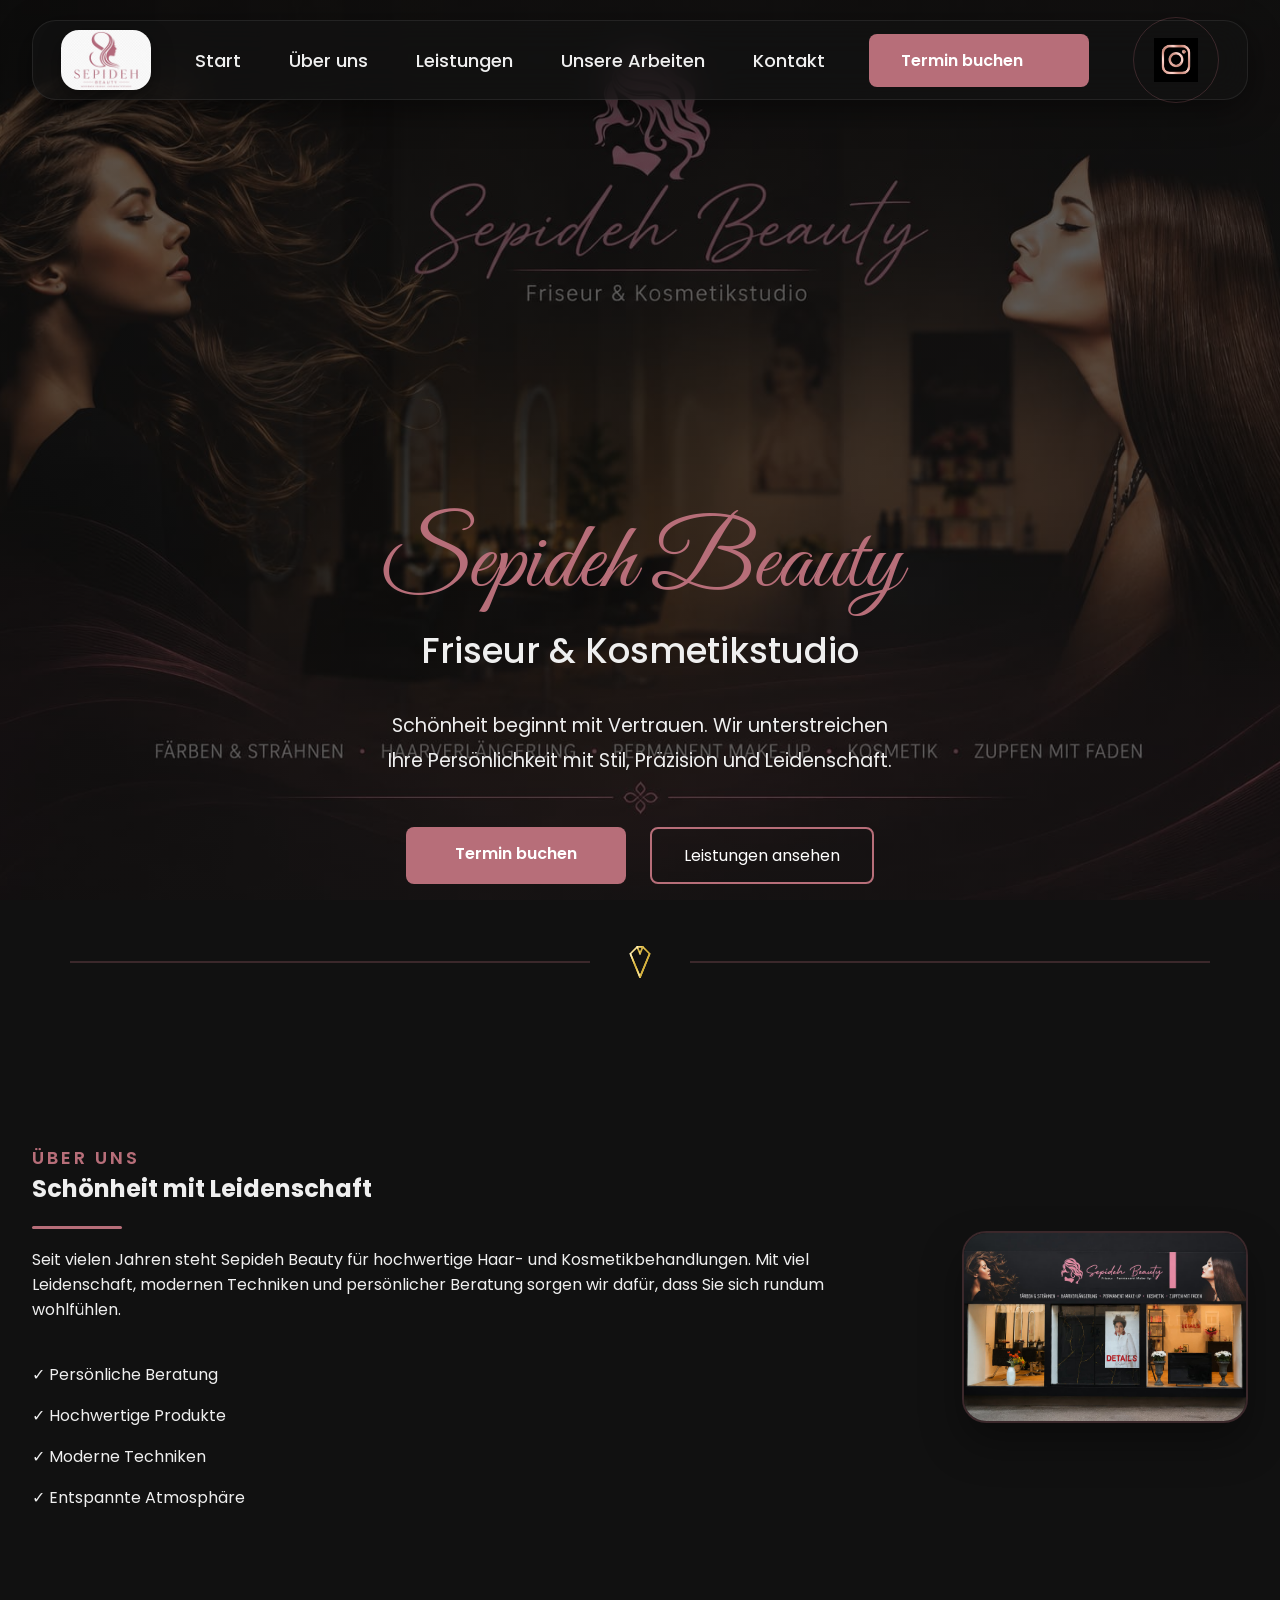
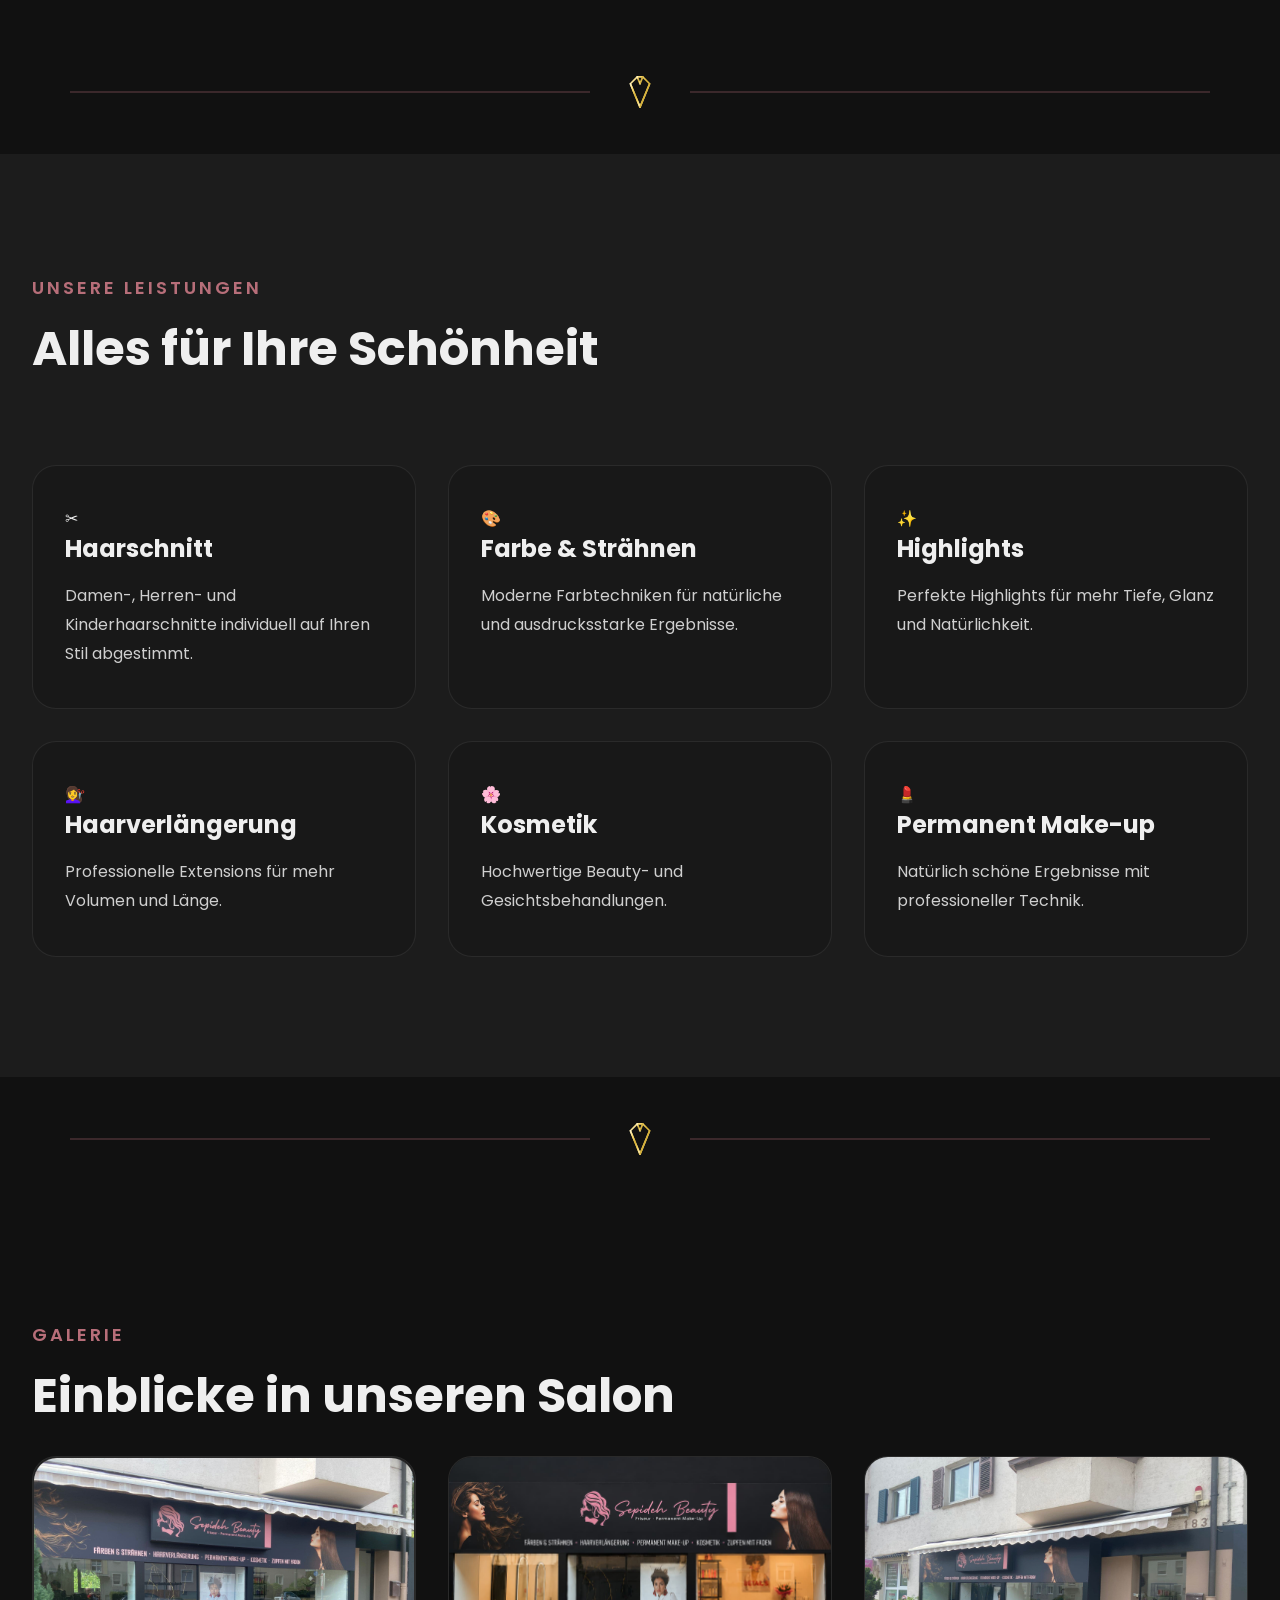
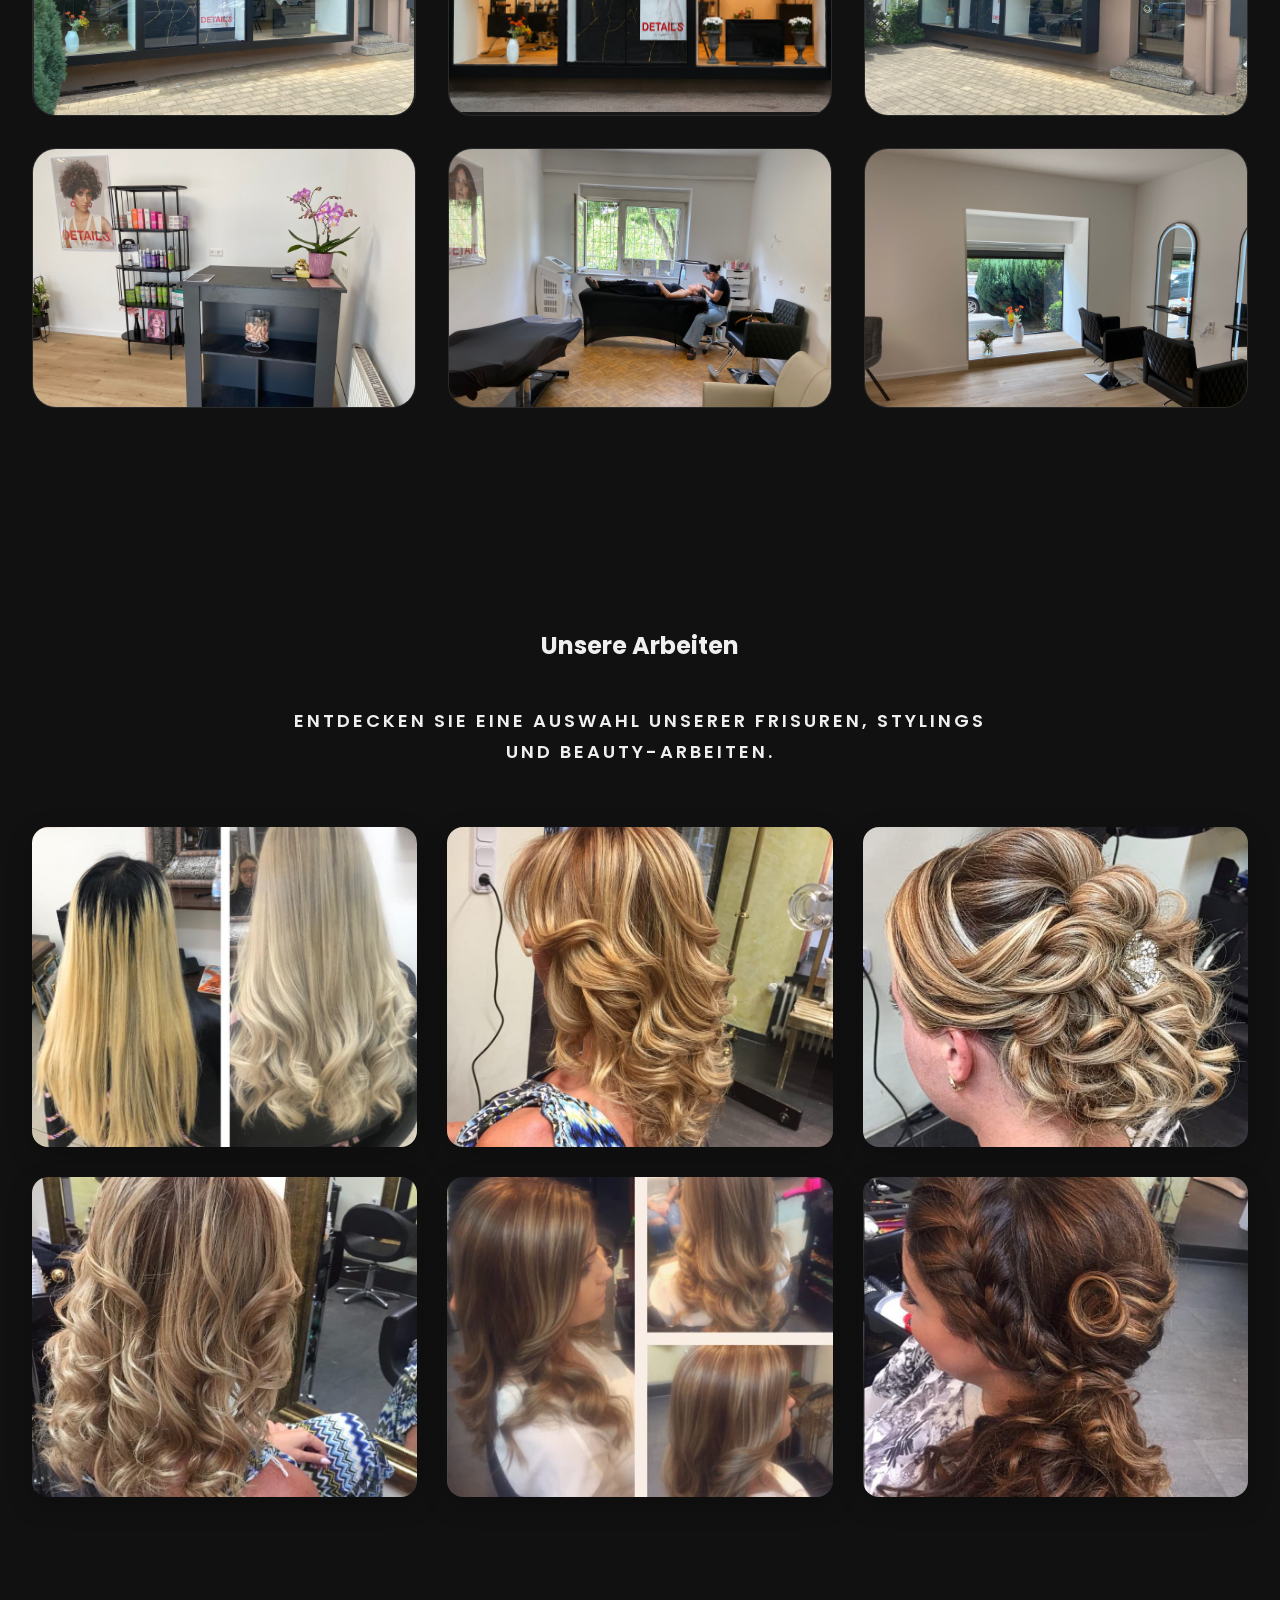
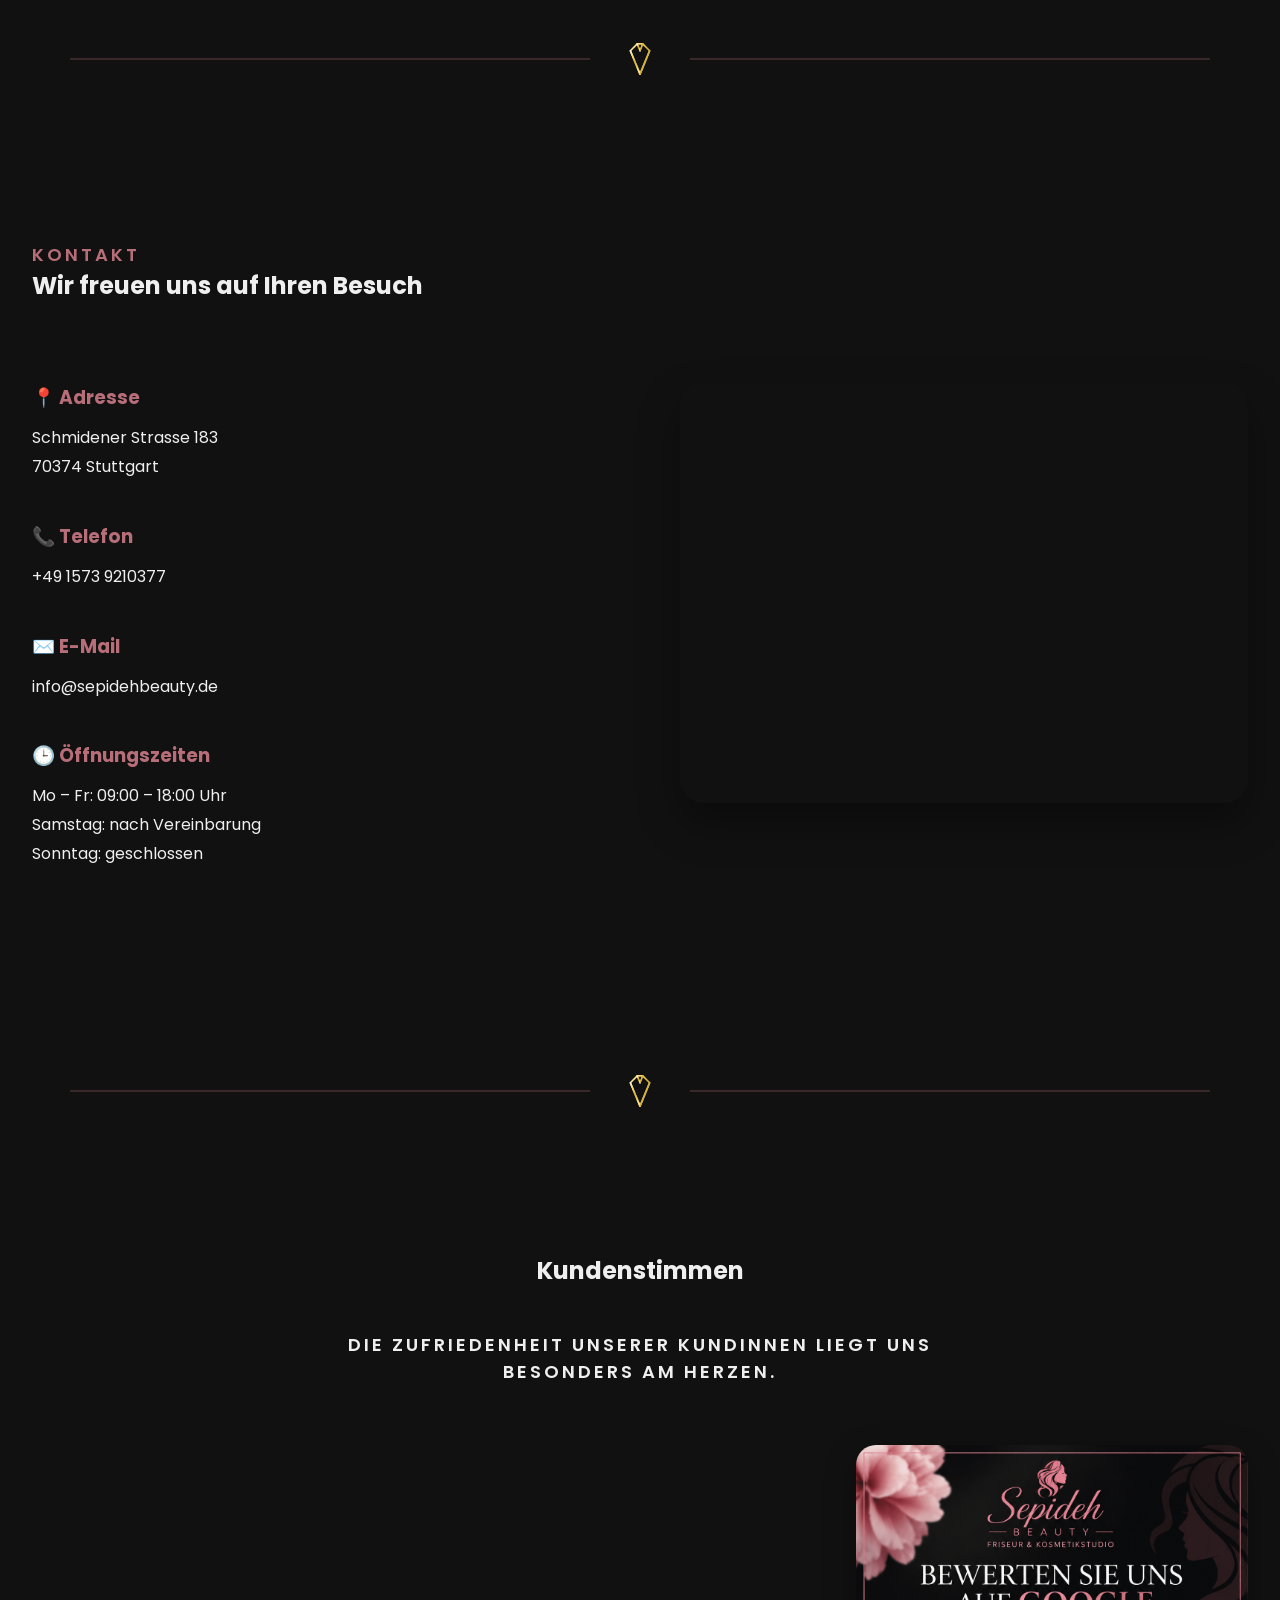
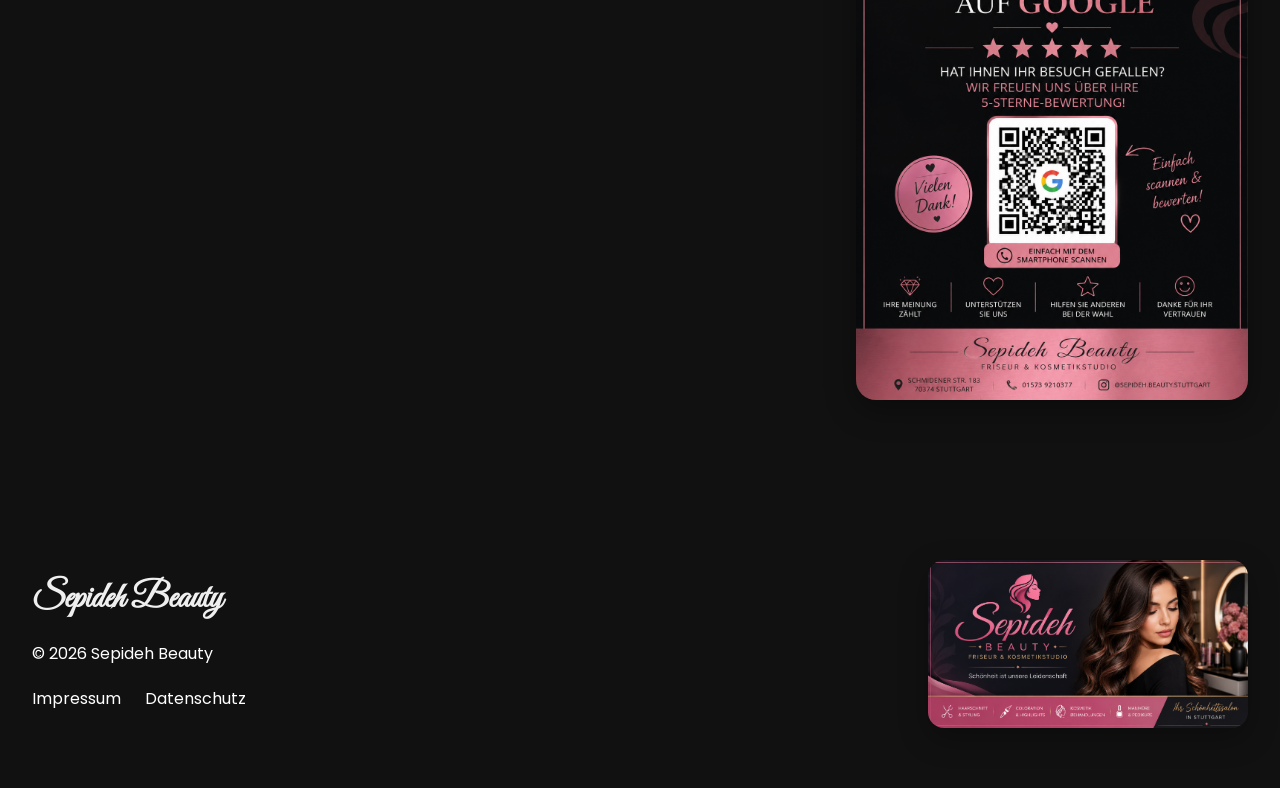
==== commit 0fe87780: "img-and - icons-added" ====
--- a/index.html
+++ b/index.html
@@ -13,7 +13,48 @@
 
     <link rel="stylesheet" href="./styles/style.css" />
 
-   <link rel="icon" type="image/png" href="./assets/icons/favicon.png">
+    <link rel="icon" type="image/png" href="./assets/icons/favicon.png" />
+
+    <!-- Open Graph -->
+    <meta property="og:type" content="website" />
+    <meta property="og:url" content="https://sepideh-friseur-kosmetik.de/" />
+    <meta
+      property="og:title"
+      content="Sepideh Beauty | Friseur & Kosmetikstudio in Stuttgart"
+    />
+    <meta
+      property="og:description"
+      content="Professioneller Friseur & Kosmetik in Stuttgart. Haarschnitte, Colorationen, Highlights, Styling und Beauty-Behandlungen in stilvollem Ambiente."
+    />
+
+    <meta
+      property="og:image"
+      content="https://sepideh-friseur-kosmetik.de/assets/images/og-image.jpg"
+    />
+    <meta property="og:image:width" content="1200" />
+    <meta property="og:image:height" content="630" />
+    <meta property="og:locale" content="de_DE" />
+    <meta property="og:site_name" content="Sepideh Beauty" />
+
+    <!-- Twitter Card -->
+    <meta name="twitter:card" content="summary_large_image" />
+    <meta
+      name="twitter:title"
+      content="Sepideh Beauty | Friseur & Kosmetikstudio"
+    />
+    <meta
+      name="twitter:description"
+      content="Professioneller Friseur & Kosmetik in Stuttgart. Moderne Stylings, Farbe, Highlights und Beauty-Behandlungen."
+    />
+    <meta
+      name="twitter:image"
+      content="https://sepideh-friseur-kosmetik.de/assets/images/og-image.jpg"
+    />
+
+    <meta
+      property="og:image"
+      content="https://sepideh-friseur-kosmetik.de/assets/images/og-image.png"
+    />
   </head>
 
   <body>
@@ -25,10 +66,10 @@
 
         <nav class="desktop_nav">
           <a href="#hero">Start</a>
-          <a href="#about">Über uns</a>
-          <a href="#services">Leistungen</a>
-          <a href="#gallery">Galerie</a>
-          <a href="#contact">Kontakt</a>
+    <a href="#about">Über uns</a>
+    <a href="#services">Leistungen</a>
+    <a href="#portfolio">Unsere Arbeiten</a>
+    <a href="#contact">Kontakt</a>
         </nav>
 
         <a href="tel:+4915739210377" class="appointment_btn"> Termin buchen </a>
@@ -56,26 +97,32 @@
      MOBILE MENU
 =========================== -->
 
-    <nav id="mobileMenu" class="mobile_menu">
-      <a href="#hero" onclick="closeMenu()">Start</a>
-      <a href="#about" onclick="closeMenu()">Über uns</a>
-
-      <a href="#services" onclick="closeMenu()">Leistungen</a>
-
-      <a href="#gallery" onclick="closeMenu()">Galerie</a>
-
-      <a href="#contact" onclick="closeMenu()">Kontakt</a>
-
-      <a
-        href="https://www.instagram.com/sepideh_friseur/"
-        target="_blank"
-        rel="noopener noreferrer"
-      >
-        Instagram
-      </a>
-
-      <a href="tel:+4915739210377"> Termin buchen </a>
-    </nav>
+   <nav id="mobileMenu" class="mobile_menu">
+
+    <a href="#hero" onclick="closeMenu()">Start</a>
+
+    <a href="#about" onclick="closeMenu()">Über uns</a>
+
+    <a href="#services" onclick="closeMenu()">Leistungen</a>
+
+    <a href="#portfolio" onclick="closeMenu()">Unsere Arbeiten</a>
+
+    <a href="#contact" onclick="closeMenu()">Kontakt</a>
+
+    <a
+    href="https://www.instagram.com/sepideh_friseur/"
+    target="_blank"
+    rel="noopener noreferrer"
+    onclick="closeMenu()"
+>
+    Instagram
+</a>
+
+<a href="tel:+4915739210377" onclick="closeMenu()">
+    Termin buchen
+</a>
+
+</nav>
 
     <div id="menuOverlay" class="menu_overlay" onclick="closeMenu()"></div>
 
@@ -237,56 +284,103 @@
 
           <h2>Einblicke in unseren Salon</h2>
 
-          <p class="gallery_intro">
-            Hier finden Sie schon bald Eindrücke aus unserem Salon, unseren
-            Behandlungen und den schönsten Ergebnissen.
-          </p>
+          
 
           <div class="gallery_grid">
             <div class="gallery_card">
-              <div class="gallery_placeholder">
-                📷
-                <span>Foto folgt</span>
+              <div class="gallery_card">
+                <img
+                  src="assets/images/sepideh_eingang.jpg"
+                  alt="Empfang im Sepideh Beauty Friseursalon"
+                />
               </div>
             </div>
 
             <div class="gallery_card">
-              <div class="gallery_placeholder">
-                📷
-                <span>Foto folgt</span>
-              </div>
-            </div>
+                <img
+                  src="assets/images/salon.jpg"
+                  alt="Empfang im Sepideh Beauty Friseursalon"
+                />
+              </div>
 
             <div class="gallery_card">
-              <div class="gallery_placeholder">
-                📷
-                <span>Foto folgt</span>
-              </div>
-            </div>
+                <img
+                  src="assets/images/sepideh_eingang03.jpg"
+                  alt="Empfang im Sepideh Beauty Friseursalon"
+                />
+              </div>
 
             <div class="gallery_card">
-              <div class="gallery_placeholder">
-                📷
-                <span>Foto folgt</span>
-              </div>
-            </div>
+                <img
+                  src="assets/images/sepideh07.jpg"
+                  alt="Empfang im Sepideh Beauty Friseursalon"
+                />
+              </div>
 
             <div class="gallery_card">
-              <div class="gallery_placeholder">
-                📷
-                <span>Foto folgt</span>
-              </div>
-            </div>
+                <img
+                  src="assets/images/sepideh04.jpg"
+                  alt="Empfang im Sepideh Beauty Friseursalon"
+                />
+              </div>
 
             <div class="gallery_card">
-              <div class="gallery_placeholder">
-                📷
-                <span>Foto folgt</span>
+                <img
+                  src="assets/images/sepideh05.jpg"
+                  alt="Empfang im Sepideh Beauty Friseursalon"
+                />
               </div>
             </div>
           </div>
         </div>
       </section>
+
+      <!-- ==========================
+     PORTFOLIO
+========================== -->
+
+<section id="portfolio">
+  <div class="container">
+
+    <h2>Unsere Arbeiten</h2>
+
+    <p class="section_subtitle">
+      Entdecken Sie eine Auswahl unserer Frisuren, Stylings und Beauty-Arbeiten.
+    </p>
+
+    <div class="portfolio_grid">
+
+      <div class="portfolio_card">
+        <img src="assets/images/styling01.jpg" alt="Blonde Balayage">
+      </div>
+
+      <div class="portfolio_card">
+        <img src="assets/images/styling02.jpg" alt="Locken Styling">
+      </div>
+
+      <div class="portfolio_card">
+        <img src="assets/images/styling03.jpg" alt="Hochsteckfrisur">
+      </div>
+
+      <div class="portfolio_card">
+        <img src="assets/images/styling04.jpg" alt="Wellen Styling">
+      </div>
+
+      <div class="portfolio_card">
+        <img src="assets/images/styling05.jpg" alt="Frisuren Collage">
+      </div>
+
+      <div class="portfolio_card">
+        <img src="assets/images/styling06.jpg" alt="Brautfrisur">
+      </div>
+
+      
+      </div>
+
+    </div>
+
+  </div>
+</section>
 
       <div class="section_divider">
         <span class="divider_line"></span>
@@ -362,17 +456,61 @@
         />
         <span class="divider_line"></span>
       </div>
+
+      
+      <section id="reviews">
+
+    <div class="container">
+
+        <h2>Kundenstimmen</h2>
+
+        <p class="section_subtitle">
+            Die Zufriedenheit unserer Kundinnen liegt uns besonders am Herzen.
+        </p>
+
+        <div class="reviews_wrapper">
+
+            <!-- Google Widget -->
+            <div class="reviews_widget">
+
+                <!-- Hier den Elfsight Code einfügen -->
+                <script src="https://elfsightcdn.com/platform.js" async></script>
+<div class="elfsight-app-1c5fe556-78fc-4fa6-905d-348182deb930" data-elfsight-app-lazy></div>
+
+            </div>
+
+            <!-- Google Bewertung Bild -->
+            <div class="reviews_image">
+                <img
+                    src="assets/images/google_image.png"
+                    alt="Google Bewertungen"
+                />
+            </div>
+
+        </div>
+
+    </div>
+
+</section>
     </main>
 
     <footer>
       <div class="container footer_content">
-        <p>© 2026 Sepideh Beauty. Alle Rechte vorbehalten.</p>
-
-        <nav class="footer_nav">
-          <a href="impressum.html"> Impressum </a>
-
-          <a href="datenschutz.html"> Datenschutz </a>
-        </nav>
+        <div class="footer_left">
+          <h3>Sepideh Beauty</h3>
+
+          <p>© 2026 Sepideh Beauty</p>
+
+          <nav class="footer_nav">
+            <a href="impressum.html"> Impressum </a>
+
+            <a href="datenschutz.html"> Datenschutz </a>
+          </nav>
+        </div>
+
+        <div class="footer_right">
+          <img src="./assets/images/og-image.png" alt="Sepideh Beauty" />
+        </div>
       </div>
     </footer>
 
